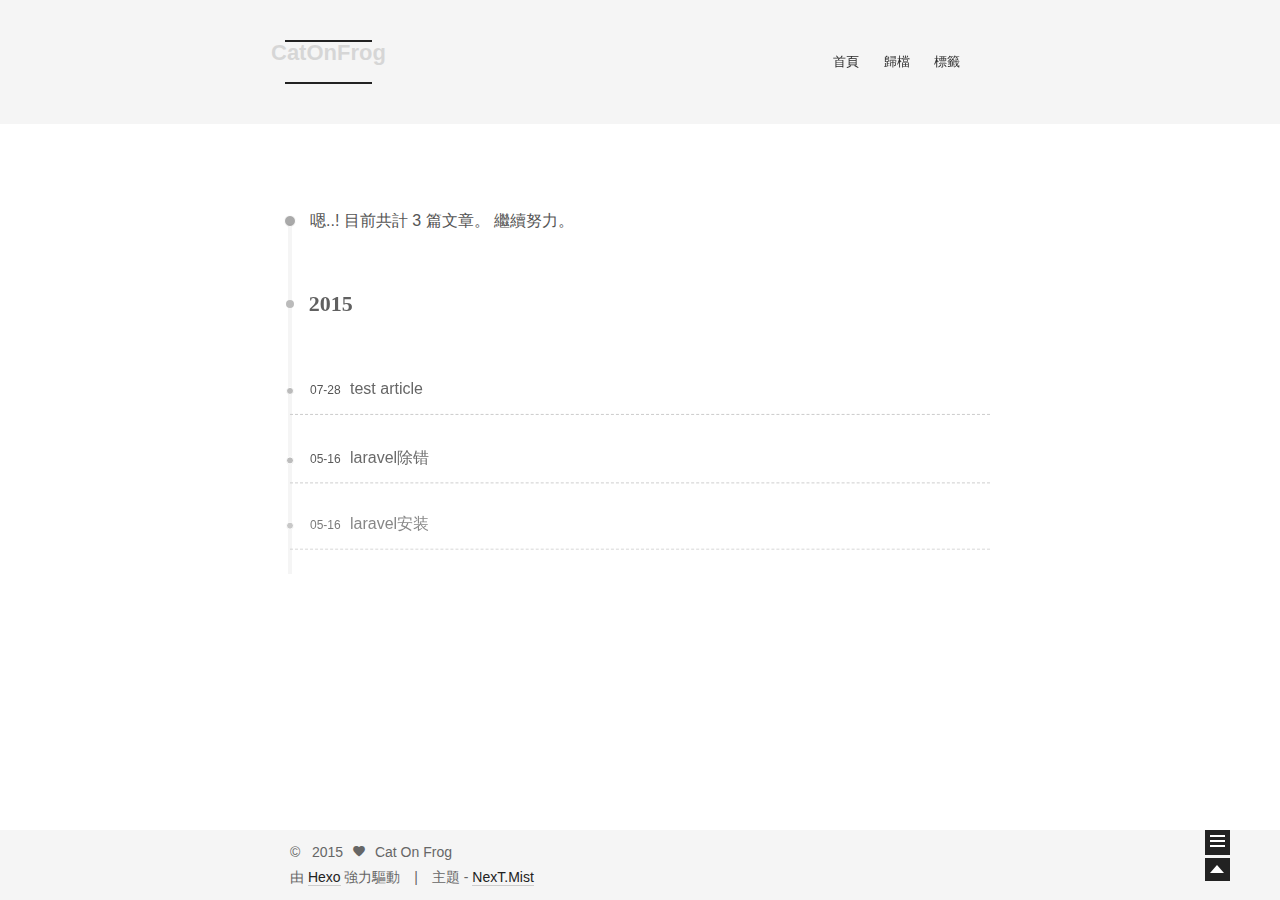
==== archives/index.html @ 65cb1ef8 "Site updated: 2015-07-28 09:44:07" ====
<!doctype html>
<html class="theme-next use-motion theme-next-mist">
<head>
    

<meta charset="UTF-8"/>
<meta http-equiv="X-UA-Compatible" content="IE=edge,chrome=1" />
<meta name="viewport" content="width=device-width, initial-scale=1, maximum-scale=1"/>


<meta http-equiv="Cache-Control" content="no-transform" />
<meta http-equiv="Cache-Control" content="no-siteapp" />






  <link rel="stylesheet" type="text/css" href="/vendors/fancybox/source/jquery.fancybox.css?v=2.1.5"/>




<link rel="stylesheet" type="text/css" href="/css/main.css?v=0.4.4"/>




  <meta name="keywords" content="Hexo,next" />



  <link rel="alternate" href="/atom.xml" title="CatOnFrog" type="application/atom+xml" />



  <link rel="shorticon icon" type="image/x-icon" href="/favicon.ico?v=0.4.4" />


<meta name="description">
<meta property="og:type" content="website">
<meta property="og:title" content="CatOnFrog">
<meta property="og:url" content="http://yoursite.com/archives/index.html">
<meta property="og:site_name" content="CatOnFrog">
<meta property="og:description">
<meta name="twitter:card" content="summary">
<meta name="twitter:title" content="CatOnFrog">
<meta name="twitter:description">


<script type="text/javascript" id="hexo.configuration">
  var CONFIG = {
    scheme: 'Mist',
    sidebar: 'post'
  };
</script>

    <title> 歸檔 // CatOnFrog </title>
</head>
<body itemscope itemtype="http://schema.org/WebPage" lang="zh_hans">
<!--[if lte IE 8]>
  <div style=' clear: both; height: 59px; padding:0 0 0 15px; position: relative;margin:0 auto;'>
    <a href="http://windows.microsoft.com/en-US/internet-explorer/products/ie/home?ocid=ie6_countdown_bannercode">
      <img src="http://7u2nvr.com1.z0.glb.clouddn.com/picouterie.jpg" border="0" height="42" width="820"
           alt="You are using an outdated browser. For a faster, safer browsing experience, upgrade for free today or use other browser ,like chrome firefox safari."
           style='margin-left:auto;margin-right:auto;display: block;'/>
    </a>
  </div>
<![endif]-->




<div class="container one-column  page-archive ">
    <div class="headband"></div>
    <header id="header" class="header" itemscope itemtype="http://schema.org/WPHeader">
        <div class="header-inner"><h1 class="site-meta">
  <span class="logo-line-before"><i></i></span>
  <a href="/" class="brand" rel="start">
      <span class="logo">
        <i class="icon-logo"></i>
      </span>
      <span class="site-title">CatOnFrog</span>
  </a>
  <span class="logo-line-after"><i></i></span>
</h1>

<div class="site-nav-toggle">
  <button>
    <span class="btn-bar"></span>
    <span class="btn-bar"></span>
    <span class="btn-bar"></span>
  </button>
</div>

<nav class="site-nav">
  

  
    <ul id="menu" class="menu ">
      
        
        <li class="menu-item menu-item-home">
          <a href="/" rel="section">
            <i class="menu-item-icon icon-home"></i> <br />
            首頁
          </a>
        </li>
      
        
        <li class="menu-item menu-item-archives">
          <a href="/archives" rel="section">
            <i class="menu-item-icon icon-archives"></i> <br />
            歸檔
          </a>
        </li>
      
        
        <li class="menu-item menu-item-tags">
          <a href="/tags" rel="section">
            <i class="menu-item-icon icon-tags"></i> <br />
            標籤
          </a>
        </li>
      
    </ul>
  

  
</nav>


        </div>
    </header>

    <main id="main" class="main">
        <div class="main-inner">
            <div id="content" class="content">
                

  <section id="posts" class="posts-collapse">
    <span class="archive-move-on"></span>

    <span class="archive-page-counter">
      
      
      
        
      
      嗯..! 目前共計 3 篇文章。 繼續努力。
    </span>

    

      
      
      

      
        
        <div class="collection-title">
          <h2 class="archive-year motion-element" id="archive-year-2015">2015</h2>
        </div>
      
      

      

  <article class="post post-type-normal"itemscope itemtype="http://schema.org/Article">
    <header class="post-header">

      <h1 class="post-title">
        
            <a class="post-title-link" href="/2015/07/28/test-article/" itemprop="url">
              <span itemprop="name">test article</span>
            </a>
        
      </h1>

      <div class="post-meta">
        <time class="post-time" datetime="2015-07-28T12:54:00.000Z" itemprop="dateCreated" content="2015-07-28"> 07-28 </time>
      </div>

    </header>
  </article>



    

      
      
      

      
      

      

  <article class="post post-type-normal"itemscope itemtype="http://schema.org/Article">
    <header class="post-header">

      <h1 class="post-title">
        
            <a class="post-title-link" href="/2015/05/16/Projects/USDealLand/调试/" itemprop="url">
              <span itemprop="name">laravel除错</span>
            </a>
        
      </h1>

      <div class="post-meta">
        <time class="post-time" datetime="2015-05-16T05:26:17.000Z" itemprop="dateCreated" content="2015-05-16"> 05-16 </time>
      </div>

    </header>
  </article>



    

      
      
      

      
      

      

  <article class="post post-type-normal"itemscope itemtype="http://schema.org/Article">
    <header class="post-header">

      <h1 class="post-title">
        
            <a class="post-title-link" href="/2015/05/16/Projects/USDealLand/安装/" itemprop="url">
              <span itemprop="name">laravel安装</span>
            </a>
        
      </h1>

      <div class="post-meta">
        <time class="post-time" datetime="2015-05-16T05:19:09.000Z" itemprop="dateCreated" content="2015-05-16"> 05-16 </time>
      </div>

    </header>
  </article>



    

  </section>

  


            </div>

            

            
        </div>

        
  
  <div class="sidebar-toggle">
    <div class="sidebar-toggle-line-wrap">
      <span class="sidebar-toggle-line sidebar-toggle-line-first"></span>
      <span class="sidebar-toggle-line sidebar-toggle-line-middle"></span>
      <span class="sidebar-toggle-line sidebar-toggle-line-last"></span>
    </div>
  </div>

  <aside id="sidebar" class="sidebar">
    <div class="sidebar-inner">

      

      <section class="site-overview">
        <div class="site-author motion-element" itemprop="author" itemscope itemtype="http://schema.org/Person">
          <img class="site-author-image" src="/images/default_avatar.jpg" alt="Cat On Frog" itemprop="image"/>
          <p class="site-author-name" itemprop="name">Cat On Frog</p>
        </div>
        <p class="site-description motion-element" itemprop="description"></p>
        <nav class="site-state motion-element">
          <div class="site-state-item site-state-posts">
            <a href="/archives">
              <span class="site-state-item-count">3</span>
              <span class="site-state-item-name">文章</span>
            </a>
          </div>

          <div class="site-state-item site-state-categories">
            
              <span class="site-state-item-count">1</span>
              <span class="site-state-item-name">分類</span>
              
          </div>

          <div class="site-state-item site-state-tags">
            <a href="/tags">
              <span class="site-state-item-count">1</span>
              <span class="site-state-item-name">標籤</span>
              </a>
          </div>

        </nav>

        
          <div class="feed-link motion-element">
            <a href="/atom.xml" rel="alternate">
              <i class="menu-item-icon icon-feed"></i>
              RSS
            </a>
          </div>
        

        <div class="links-of-author motion-element">
          
        </div>

        
        

        <div class="links-of-author motion-element">
          
        </div>

      </section>

      

    </div>
  </aside>


    </main>

    <footer id="footer" class="footer">
        <div class="footer-inner">
            <div class="copyright" >
  
  &copy; &nbsp; 
  <span itemprop="copyrightYear">2015</span>
  <span class="with-love">
    <i class="icon-heart"></i>
  </span>
  <span class="author" itemprop="copyrightHolder">Cat On Frog</span>
</div>

<div class="powered-by">
  由 <a class="theme-link" href="http://hexo.io">Hexo</a> 強力驅動
</div>

<div class="theme-info">
  主題 -
  <a class="theme-link" href="https://github.com/iissnan/hexo-theme-next">
    NexT.Mist
  </a>
</div>



        </div>
    </footer>

    <div class="back-to-top"></div>
</div>

<script type="text/javascript" src="/vendors/jquery/index.js?v=2.1.3"></script>

  
  
  
    <script type="text/javascript">
      postMotionOptions = {stagger: 100, drag: true};
    </script>
  

  
    
    

  


  
  
  <script type="text/javascript" src="/vendors/fancybox/source/jquery.fancybox.pack.js"></script>
  <script type="text/javascript" src="/js/fancy-box.js?v=0.4.4"></script>


  <script type="text/javascript" src="/js/helpers.js?v=0.4.4"></script>
  

  <script type="text/javascript" src="/vendors/velocity/velocity.min.js"></script>
  <script type="text/javascript" src="/vendors/velocity/velocity.ui.min.js"></script>

  <script type="text/javascript" src="/js/motion_global.js?v=0.4.4" id="motion.global"></script>



  <script type="text/javascript" src="/js/search-toggle.js"></script>


  
    <script type="text/javascript" id="motion.page.archive">
      $('.archive-year').velocity('transition.slideLeftIn');
    </script>
  


<script type="text/javascript">
    $(document).ready(function () {
        if (CONFIG.sidebar === 'always') {
            displaySidebar();
        }
    });
</script>








<!-- lazyload -->
<script type="text/javascript" src="/js/lazyload.js"></script>
<script type="text/javascript">
    jQuery(function () {
        jQuery("#posts img").lazyload({
            placeholder: "/images/loading.gif",
            effect: "fadeIn"
        });
    });
</script>
</body>
</html>
---- css/main.css ----
/* normalize.css v3.0.2 | MIT License | git.io/normalize */
html {
  font-family: sans-serif; /* 1 */
  -ms-text-size-adjust: 100%; /* 2 */
  -webkit-text-size-adjust: 100%; /* 2 */
}
body {
  margin: 0;
}
article,
aside,
details,
figcaption,
figure,
footer,
header,
hgroup,
main,
menu,
nav,
section,
summary {
  display: block;
}
audio,
canvas,
progress,
video {
  display: inline-block; /* 1 */
  vertical-align: baseline; /* 2 */
}
audio:not([controls]) {
  display: none;
  height: 0;
}
[hidden],
template {
  display: none;
}
a {
  background-color: transparent;
}
a:active,
a:hover {
  outline: 0;
}
abbr[title] {
  border-bottom: 1px dotted;
}
b,
strong {
  font-weight: bold;
}
dfn {
  font-style: italic;
}
h1 {
  font-size: 2em;
  margin: 0.67em 0;
}
mark {
  background: #ff0;
  color: #000;
}
small {
  font-size: 80%;
}
sub,
sup {
  font-size: 75%;
  line-height: 0;
  position: relative;
  vertical-align: baseline;
}
sup {
  top: -0.5em;
}
sub {
  bottom: -0.25em;
}
img {
  border: 0;
}
svg:not(:root) {
  overflow: hidden;
}
figure {
  margin: 1em 40px;
}
hr {
  -moz-box-sizing: content-box;
  box-sizing: content-box;
  height: 0;
}
pre {
  overflow: auto;
}
code,
kbd,
pre,
samp {
  font-family: monospace, monospace;
  font-size: 1em;
}
button,
input,
optgroup,
select,
textarea {
  color: inherit; /* 1 */
  font: inherit; /* 2 */
  margin: 0; /* 3 */
}
button {
  overflow: visible;
}
button,
select {
  text-transform: none;
}
button,
html input[type="button"],
input[type="reset"],
input[type="submit"] {
  -webkit-appearance: button; /* 2 */
  cursor: pointer; /* 3 */
}
button[disabled],
html input[disabled] {
  cursor: default;
}
button::-moz-focus-inner,
input::-moz-focus-inner {
  border: 0;
  padding: 0;
}
input {
  line-height: normal;
}
input[type="checkbox"],
input[type="radio"] {
  box-sizing: border-box; /* 1 */
  padding: 0; /* 2 */
}
input[type="number"]::-webkit-inner-spin-button,
input[type="number"]::-webkit-outer-spin-button {
  height: auto;
}
input[type="search"] {
  -webkit-appearance: textfield; /* 1 */
  -moz-box-sizing: content-box;
  -webkit-box-sizing: content-box; /* 2 */
  box-sizing: content-box;
}
input[type="search"]::-webkit-search-cancel-button,
input[type="search"]::-webkit-search-decoration {
  -webkit-appearance: none;
}
fieldset {
  border: 1px solid #c0c0c0;
  margin: 0 2px;
  padding: 0.35em 0.625em 0.75em;
}
legend {
  border: 0; /* 1 */
  padding: 0; /* 2 */
}
textarea {
  overflow: auto;
}
optgroup {
  font-weight: bold;
}
table {
  border-collapse: collapse;
  border-spacing: 0;
}
td,
th {
  padding: 0;
}
::selection {
  background: #262a30;
  color: #fff;
}
body {
  position: relative;
  font-family: Lato, "Microsoft Jhenghei", "Hiragino Sans GB", "Microsoft YaHei", sans-serif;
  font-size: 16px;
  line-height: 1.8;
  color: #555;
  background: #fff;
}
@media (min-width: 768px) and (max-width: 991px) {
  body {
    padding-right: 0 !important;
  }
}
@media (max-width: 767px) {
  body {
    padding-right: 0 !important;
  }
}
h1,
h2,
h3,
h4,
h5,
h6 {
  margin: 0;
  padding: 0;
  font-weight: bold;
  line-height: 1;
  font-family: Cambria, Georgia, "Microsoft Jhenghei", "Hiragino Sans GB", "Microsoft YaHei", "Times New Roman", serif;
}
h1 {
  font-size: 24px;
}
@media (max-width: 767px) {
  h1 {
    font-size: 20px;
  }
}
h2 {
  font-size: 22px;
}
@media (max-width: 767px) {
  h2 {
    font-size: 18px;
  }
}
h3 {
  font-size: 20px;
}
@media (max-width: 767px) {
  h3 {
    font-size: 16px;
  }
}
h4 {
  font-size: 18px;
}
@media (max-width: 767px) {
  h4 {
    font-size: 14px;
  }
}
h5 {
  font-size: 16px;
}
@media (max-width: 767px) {
  h5 {
    font-size: 12px;
  }
}
h6 {
  font-size: 14px;
}
@media (max-width: 767px) {
  h6 {
    font-size: 10px;
  }
}
p {
  margin: 20px 0;
}
a {
  color: #222;
  text-decoration: none;
  border-bottom: 1px solid #999;
}
a:hover {
  border-bottom-color: #222;
}
ul {
  list-style: none;
}
blockquote {
  margin: 0;
  padding: 0;
}
img {
  display: block;
  margin: auto 0;
  max-width: 100%;
  height: auto;
}
h2,
h3,
h4,
h5,
h6 {
  margin: 60px 0 15px;
}
ul {
  list-style: square;
}
a {
  word-wrap: break-word;
}
hr {
  margin: 40px 0;
  height: 3px;
  border: none;
  background-color: #ddd;
  background-image: repeating-linear-gradient(-45deg, #fff, #fff 4px, transparent 4px, transparent 8px);
}
blockquote {
  padding: 0 15px;
  color: #666;
  border-left: 4px solid #ddd;
}
blockquote cite::before {
  content: "-";
  padding: 0 5px;
}
dt {
  font-weight: 700;
}
dd {
  margin: 0;
  padding: 0;
}
.pullquote {
  width: 45%;
}
.pullquote.left {
  float: left;
  margin-left: 5px;
  margin-right: 10px;
}
.pullquote.right {
  float: right;
  margin-left: 10px;
  margin-right: 5px;
}
.highlight table,
.gist table {
  width: auto;
}
.highlight table td,
.gist table td {
  border: none;
}
.highlight a,
.gist a {
  color: #222 !important;
  text-decoration: none !important;
}
.video-container {
  position: relative;
  padding-top: 60%;
  height: 0;
  overflow: hidden;
}
.video-container iframe,
.video-container object,
.video-container embed {
  position: absolute;
  top: 0;
  left: 0;
  width: 100%;
  height: 100%;
}
table {
  width: 100%;
  border-collapse: collapse;
  border-spacing: 0;
}
caption,
th,
td {
  text-align: left;
  vertical-align: middle;
  font-weight: normal;
}
th {
  font-weight: 700;
  border-bottom: 3px solid #ddd;
  padding-bottom: 10px;
}
td {
  border-bottom: 1px solid #ddd;
  padding: 10px 0;
}
.text-left {
  text-align: left;
}
.text-center {
  text-align: center;
}
.text-right {
  text-align: right;
}
.text-justify {
  text-align: justify;
}
.text-nowrap {
  white-space: nowrap;
}
.text-lowercase {
  text-transform: lowercase;
}
.text-uppercase {
  text-transform: uppercase;
}
.text-capitalize {
  text-transform: capitalize;
}
.center-block {
  display: block;
  margin-left: auto;
  margin-right: auto;
}
.clearfix:before,
.clearfix:after {
  content: " ";
  display: table;
}
.clearfix:after {
  clear: both;
}
.full-image.full-image.full-image {
  border: none;
}
@media (min-width: 992px) {
  .full-image.full-image.full-image {
    max-width: none;
    width: 126%;
    margin: 0 -13%;
  }
}
.blockquote-center,
.page-home .post-type-quote blockquote,
.page-post-detail .post-type-quote blockquote {
  position: relative;
  margin: 40px 0;
  padding: 0;
  border-left: none;
  text-align: center;
}
.blockquote-center::before,
.page-home .post-type-quote blockquote::before,
.page-post-detail .post-type-quote blockquote::before,
.blockquote-center::after,
.page-home .post-type-quote blockquote::after,
.page-post-detail .post-type-quote blockquote::after {
  position: absolute;
  content: ' ';
  display: block;
  width: 100%;
  height: 24px;
  opacity: 0.2;
  background: url("[data-uri]") no-repeat;
  background-position: 0 -7px;
  background-size: 24px 24px;
}
.blockquote-center::before,
.page-home .post-type-quote blockquote::before,
.page-post-detail .post-type-quote blockquote::before {
  top: -20px;
  border-top: 1px solid #ccc;
}
.blockquote-center::after,
.page-home .post-type-quote blockquote::after,
.page-post-detail .post-type-quote blockquote::after {
  bottom: -20px;
  border-bottom: 1px solid #ccc;
  background-position: 100% 7px;
}
.blockquote-center p,
.page-home .post-type-quote blockquote p,
.page-post-detail .post-type-quote blockquote p,
.blockquote-center div,
.page-home .post-type-quote blockquote div,
.page-post-detail .post-type-quote blockquote div {
  text-align: center;
}
.use-motion .motion-element {
  opacity: 0;
}
@font-face {
  font-family: 'default';
  src: url("../fonts/icon-default/icomoon.eot?-9394c0");
  src: url("../fonts/icon-default/icomoon.eot?#iefix-9394c0") format('embedded-opentype'), url("../fonts/icon-default/icomoon.woff?-9394c0") format('woff'), url("../fonts/icon-default/icomoon.ttf?-9394c0") format('truetype'), url("../fonts/icon-default/icomoon.svg?-9394c0#default") format('svg');
  font-weight: normal;
  font-style: normal;
}
[class^="icon-"],
[class*=" icon-"] {
  font-family: 'default';
  speak: none;
  font-style: normal;
  font-weight: normal;
  font-variant: normal;
  text-transform: none;
  line-height: 1;
/* Better Font Rendering =========== */
  -webkit-font-smoothing: antialiased;
  -moz-osx-font-smoothing: grayscale;
}
.icon-logo {
  font-size: 24px;
  color: #fff;
}
.icon-home,
.icon-categories,
.icon-archives,
.icon-tags,
.icon-about,
.icon-feed {
  font-size: 24px;
  color: #000;
}
.icon-external-link {
  font-size: 14px;
}
.icon-heart {
  font-size: 14px;
}
.icon-logo:before {
  content: "\e61c";
}
.icon-home:before {
  content: "\e605";
}
.icon-categories:before {
  content: "\e625";
}
.icon-archives:before {
  content: "\e60b";
}
.icon-tags:before {
  content: "\e610";
}
.icon-about:before {
  content: "\e612";
}
.icon-feed:before {
  content: "\e62b";
}
.icon-external-link:before {
  content: "\e607";
}
.icon-heart:before {
  content: "\e601";
}
.icon-account-circle:before {
  content: "\e600";
}
.icon-favorite-outline:before {
  content: "\e602";
}
.icon-get-app:before {
  content: "\e603";
}
.icon-grade:before {
  content: "\e604";
}
.icon-invert-colors:before {
  content: "\e606";
}
.icon-room:before {
  content: "\e608";
}
.icon-schedule:before {
  content: "\e609";
}
.icon-search:before {
  content: "\e60a";
}
.icon-location-on:before {
  content: "\e60c";
}
.icon-brightness-high:before {
  content: "\e60d";
}
.icon-brightness-low:before {
  content: "\e60e";
}
.icon-brightness-medium:before {
  content: "\e60f";
}
.icon-format-quote:before {
  content: "\e611";
}
.icon-keyboard-arrow-down:before {
  content: "\e613";
}
.icon-keyboard-arrow-left:before {
  content: "\e614";
}
.icon-keyboard-arrow-right:before {
  content: "\e615";
}
.icon-keyboard-arrow-up:before {
  content: "\e616";
}
.icon-keyboard-capslock:before {
  content: "\e617";
}
.icon-audiotrack:before {
  content: "\e618";
}
.icon-brightness-1:before {
  content: "\e619";
}
.icon-brightness-2:before {
  content: "\e61a";
}
.icon-brightness-3:before {
  content: "\e61b";
}
.icon-brightness-4:before {
  content: "\e61c";
}
.icon-brightness-5:before {
  content: "\e61d";
}
.icon-brightness-6:before {
  content: "\e61e";
}
.icon-brightness-7:before {
  content: "\e61f";
}
.icon-filter-vintage:before {
  content: "\e620";
}
.icon-hdr-strong:before {
  content: "\e621";
}
.icon-nature-people:before {
  content: "\e622";
}
.icon-timelapse:before {
  content: "\e623";
}
.icon-timer-auto:before {
  content: "\e624";
}
.icon-layers:before {
  content: "\e625";
}
.icon-pin-drop:before {
  content: "\e626";
}
.icon-arrow-drop-down:before {
  content: "\e627";
}
.icon-arrow-drop-up:before {
  content: "\e628";
}
.icon-check:before {
  content: "\e629";
}
.icon-close:before {
  content: "\e62a";
}
.icon-whatshot:before {
  content: "\e62b";
}
.icon-radio-button-on:before {
  content: "\e62c";
}
.icon-star:before {
  content: "\e62d";
}
.post pre,
.post .highlight {
  background: #f7f7f7;
  margin: 20px 0;
  padding: 15px;
  overflow: auto;
  font-size: 13px;
  color: #4d4d4c;
  line-height: 1.2;
}
.post .highlight .gutter pre,
.post .gist .gist-file .gist-data .line-numbers {
  color: #666;
}
.post pre,
.post code {
  font-family: "PT Mono", Consolas, Monaco, Menlo, monospace;
}
.post code {
  background: #eee;
  text-shadow: 0 1px #fff;
  padding: 0 0.3em;
}
.post pre code {
  background: none;
  text-shadow: none;
  padding: 0;
}
.post .highlight pre {
  border: none;
  margin: 0;
  padding: 0;
}
.post .highlight table {
  margin: 0;
  width: auto;
}
.post .highlight td {
  border: none;
  padding: 0;
}
.post .highlight figcaption {
  font-size: 0.85em;
  color: #8e908c;
  line-height: 1em;
  margin-bottom: 1em;
}
.post .highlight figcaption:before,
.post .highlight figcaption:after {
  content: " ";
  display: table;
}
.post .highlight figcaption:after {
  clear: both;
}
.post .highlight figcaption a {
  float: right;
}
.post .highlight .gutter pre {
  text-align: right;
  padding-right: 20px;
}
.post .highlight .line {
  height: 20px;
}
.post .gist {
  margin: 20px 0;
  border-style: solid;
  border-color: #ccc;
  border-width: 1px 0;
  background: #f7f7f7;
  padding: 15px 40px 15px 15px;
}
.post .gist .gist-file {
  border: none;
  font-family: "PT Mono", Consolas, Monaco, Menlo, monospace;
  margin: 0;
}
.post .gist .gist-file .gist-data {
  background: none;
  border: none;
}
.post .gist .gist-file .gist-data .line-numbers {
  background: none;
  border: none;
  padding: 0 20px 0 0;
}
.post .gist .gist-file .gist-data .line-data {
  padding: 0 !important;
}
.post .gist .gist-file .highlight {
  margin: 0;
  padding: 0;
  border: none;
}
.post .gist .gist-file .gist-meta {
  background: #f7f7f7;
  color: #8e908c;
  font: 13px Lato, "Microsoft Jhenghei", "Hiragino Sans GB", "Microsoft YaHei", sans-serif;
  text-shadow: 0 0;
  padding: 0;
  margin-top: 1em;
  margin-left: 40px;
}
.post .gist .gist-file .gist-meta a {
  color: color-link;
  font-weight: normal;
}
.post .gist .gist-file .gist-meta a:hover {
  text-decoration: underline;
}
pre .comment {
  color: #8e908c;
}
pre .variable,
pre .attribute,
pre .tag,
pre .regexp,
pre .ruby .constant,
pre .xml .tag .title,
pre .xml .pi,
pre .xml .doctype,
pre .html .doctype,
pre .css .id,
pre .css .class,
pre .css .pseudo {
  color: #c82829;
}
pre .number,
pre .preprocessor,
pre .built_in,
pre .literal,
pre .params,
pre .constant {
  color: #f5871f;
}
pre .ruby .class .title,
pre .css .rules .attribute {
  color: #718c00;
}
pre .string,
pre .value,
pre .inheritance,
pre .header,
pre .ruby .symbol,
pre .xml .cdata {
  color: #718c00;
}
pre .title,
pre .css .hexcolor {
  color: #3e999f;
}
pre .function,
pre .python .decorator,
pre .python .title,
pre .ruby .function .title,
pre .ruby .title .keyword,
pre .perl .sub,
pre .javascript .title,
pre .coffeescript .title {
  color: #4271ae;
}
pre .keyword,
pre .javascript .function {
  color: #8959a8;
}
html,
body {
  height: 100%;
}
.container {
  position: relative;
  min-height: 100%;
}
.header-inner {
  margin: 0 auto;
  padding: 100px 0 70px;
  width: 960px;
}
.one-column .header-inner {
  width: 700px;
}
.main {
  padding-bottom: 150px;
}
.main-inner {
  margin: 0 auto;
  width: 960px;
}
.one-column .main-inner {
  width: 700px;
}
.main-inner .content {
  width: 700px;
}
.footer {
  position: absolute;
  left: 0;
  bottom: 0;
  width: 100%;
  min-height: 50px;
}
.footer-inner {
  margin: 20px auto;
  width: 960px;
}
.one-column .footer-inner {
  width: 700px;
}
.headband {
  height: 3px;
  background: #222;
}
.header {
  background: #fff;
}
.header-inner {
  position: relative;
}
.site-meta {
  margin: 0;
  text-align: left;
}
@media (max-width: 767px) {
  .site-meta {
    text-align: center;
  }
}
.brand {
  position: relative;
  display: inline-block;
  padding: 0 25px;
  color: #fff;
  background: #222;
  border-bottom: none;
  font-family: Lato, "Microsoft Jhenghei", "Hiragino Sans GB", "Microsoft YaHei", sans-serif;
}
.logo {
  display: inline-block;
  margin-right: 5px;
  line-height: 36px;
  vertical-align: top;
}
.site-title {
  display: inline-block;
  vertical-align: top;
  line-height: 36px;
  font-size: 20px;
  font-weight: normal;
}
.use-motion .brand {
  opacity: 0;
}
.use-motion .logo,
.use-motion .site-title {
  opacity: 0;
  position: relative;
  top: -10px;
}
.site-nav-toggle {
  display: none;
  position: absolute;
  top: 10px;
  left: 10px;
}
@media (max-width: 767px) {
  .site-nav-toggle {
    display: block;
  }
}
.site-nav-toggle button {
  margin-top: 2px;
  padding: 9px 10px;
  background: transparent;
  border: none;
}
@media (max-width: 767px) {
  .site-nav {
    display: none;
    margin: 0 -10px;
    padding: 0 10px;
    clear: both;
    border-top: 1px solid #ddd;
  }
}
@media (min-width: 768px) and (max-width: 991px) {
  .site-nav {
    display: block !important;
  }
}
@media (min-width: 992px) {
  .site-nav {
    display: block !important;
  }
}
.menu {
  margin-top: 20px;
  padding-left: 0;
  text-align: center;
}
.menu .menu-item {
  display: inline-block;
  margin-left: 20px;
}
@media screen and (max-width: 767px) {
  .menu .menu-item {
    margin-top: 10px;
  }
}
.menu .menu-item:first-child {
  margin-left: 0;
}
.menu .menu-item a {
  display: block;
  font-size: 13px;
  text-transform: capitalize;
  line-height: 1.5;
  border-bottom: 1px solid transparent;
  transition-property: border-color;
  transition-duration: 0.2s;
  transition-timing-function: ease-in-out;
  transition-delay: 0s;
}
.menu .menu-item a:hover {
  border-bottom-color: #222;
}
.translation {
  margin-top: -20px;
  font-size: 14px;
  color: #999;
}
.post:last-child .post-eof.post-eof.post-eof {
  display: none;
}
.sidebar-toggle {
  position: fixed;
  right: 50px;
  bottom: 45px;
  width: 15px;
  height: 15px;
  padding: 5px;
  background: #222;
  line-height: 0;
  z-index: 1050;
  cursor: pointer;
  -webkit-transform: translateZ(0);
}
@media (min-width: 768px) and (max-width: 991px) {
  .sidebar-toggle {
    display: none;
  }
}
@media (max-width: 767px) {
  .sidebar-toggle {
    display: none;
  }
}
.sidebar-toggle-line {
  position: relative;
  display: inline-block;
  vertical-align: top;
  height: 2px;
  width: 100%;
  background: #fff;
  margin-top: 3px;
}
.sidebar-toggle-line:first-child {
  margin-top: 0;
}
.sidebar {
  width: 0;
  position: fixed;
  right: 0;
  top: 0;
  bottom: 0;
  z-index: 1040;
  box-shadow: inset 0 2px 6px #000;
  background: #222;
  -webkit-transform: translateZ(0);
}
.sidebar a {
  color: #999;
  border-bottom-color: #555;
}
.sidebar a:hover {
  color: #eee;
}
@media (min-width: 768px) and (max-width: 991px) {
  .sidebar {
    display: none !important;
  }
}
@media (max-width: 767px) {
  .sidebar {
    display: none !important;
  }
}
.sidebar-inner {
  position: relative;
  padding: 20px 10px;
  color: #999;
  text-align: center;
}
.site-author-image {
  display: block;
  margin: 0 auto;
  max-width: 96px;
  height: auto;
  border: 2px solid #333;
  padding: 2px;
}
.site-author-name {
  margin: 5px 0 0;
  color: #f5f5f5;
}
.site-description {
  margin-top: 5px;
  font-size: 14px;
  color: #555;
}
.site-state {
  overflow: hidden;
  line-height: 1.4;
}
.site-state-item {
  display: inline-block;
  padding: 0 15px;
  border-left: 1px solid #333;
}
.site-state-item:first-child {
  border-left: none;
}
.site-state-item a {
  border-bottom: none;
}
.site-state-item-count {
  display: block;
  text-align: center;
  font-size: 18px;
}
.site-state-item-name {
  font-size: 13px;
}
.feed-link {
  margin-top: 20px;
}
.feed-link a {
  display: inline-block;
  padding: 0 15px;
  color: #fc6423;
  border: 1px solid #fc6423;
  border-radius: 4px;
}
.feed-link a i {
  color: #fc6423;
  font-size: 14px;
}
.feed-link a:hover {
  color: #fff;
  background: #fc6423;
}
.feed-link a:hover i {
  color: #fff;
}
.links-of-author {
  margin-top: 20px;
}
.links-of-author a {
  display: inline-block;
  vertical-align: middle;
  margin-right: 10px;
  margin-bottom: 10px;
  border-bottom-color: #555;
  font-size: 13px;
}
.links-of-author a:before {
  display: inline-block;
  vertical-align: middle;
  margin-right: 3px;
  content: " ";
  width: 4px;
  height: 4px;
  border-radius: 50%;
  background: #fb49a8;
}
.sidebar-nav {
  margin: 0;
  padding-left: 0;
}
.sidebar-nav li {
  display: inline-block;
  cursor: pointer;
  border-bottom: 1px solid transparent;
  font-size: 15px;
}
.sidebar-nav li:hover {
  color: #f5f5f5;
}
.page-post-detail .sidebar-nav-toc {
  padding: 0 5px;
}
.page-post-detail .sidebar-nav-overview {
  margin-left: 10px;
}
.sidebar-nav .sidebar-nav-active {
  color: #87daff;
  border-bottom-color: #87daff;
}
.sidebar-nav .sidebar-nav-active:hover {
  color: #87daff;
}
.post-toc {
  overflow: hidden;
  position: relative;
}
.post-toc-empty {
  font-size: 14px;
  color: #666;
}
.post-toc ol {
  overflow: auto;
  margin: 0;
  padding: 0 10px 10px;
  text-align: left;
  list-style: none;
  font-size: 14px;
}
.post-toc ol a {
  color: #999;
}
.post-toc ol a:hover {
  color: #ccc;
}
.post-toc .nav .nav-child {
  display: none;
}
.post-toc .nav .active .nav-child {
  display: block;
}
.post-toc .nav .active > a {
  color: #ccc;
}
.post-toc .nav .active-current > a {
  color: #87daff;
}
.post-toc .nav .active-current > a:hover {
  color: #87daff;
}
.post-toc-indicator {
  height: 20px;
  opacity: 0.4;
  background: no-repeat 10px 50%;
  background-size: 10px 12px;
}
.post-toc-indicator-top {
  opacity: 0;
  margin-top: 10px;
  background-image: url("[data-uri]");
}
.post-toc-indicator-bottom {
  position: absolute;
  width: 100%;
  background-image: url("[data-uri]");
}
.footer {
  font-size: 14px;
  color: #999;
}
.footer img {
  border: none;
}
.footer-inner {
  text-align: center;
}
.with-love {
  display: inline-block;
  margin: 0 5px;
}
.powered-by,
.theme-info {
  display: inline-block;
}
.powered-by {
  margin-right: 10px;
}
.powered-by::after {
  content: "|";
  padding-left: 10px;
}
.cc-license {
  margin-top: 10px;
  text-align: center;
}
.cc-license .cc-opacity {
  opacity: 0.7;
  border-bottom: none;
}
.cc-license .cc-opacity:hover {
  opacity: 0.9;
}
.cc-license img {
  display: inline-block;
}
@media (max-width: 767px) {
  body {
    font-size: 14px;
  }
  .header-inner,
  .one-column .header-inner,
  .main-inner,
  .one-column .main-inner,
  .main-inner .content,
  .footer-inner,
  .one-column .footer-inner {
    width: auto;
  }
  .main-inner {
    margin: 20px auto 0;
  }
  .footer-inner {
    padding: 0 10px;
  }
}
.btn {
  display: inline-block;
  padding: 0 20px;
  font-size: 15px;
  color: #fff;
  background: #222;
  border: 2px solid #222;
  text-decoration: none;
  transition-property: background-color;
  transition-duration: 0.2s;
  transition-timing-function: ease-in-out;
  transition-delay: 0s;
}
.btn:hover {
  border-color: #222;
  color: #222;
  background: #fff;
}
.btn-bar {
  display: block;
  width: 22px;
  height: 2px;
  background: #555;
  border-radius: 1px;
}
.btn-bar+.btn-bar {
  margin-top: 4px;
}
.posts-expand {
  padding-top: 40px;
}
@media (max-width: 767px) {
  .posts-expand {
    margin: 0 20px;
  }
  .post-body pre,
  .post-body .highlight {
    margin: 0 -20px;
    padding: 10px 20px;
  }
  .post-body pre .gutter pre,
  .post-body .highlight .gutter pre {
    padding-right: 10px;
  }
}
.posts-expand .post-title {
  font-size: 26px;
  text-align: center;
}
@media (max-width: 767px) {
  .posts-expand .post-title {
    font-size: 22px;
  }
}
.posts-expand .post-title-link {
  display: inline-block;
  position: relative;
  color: #555;
  border-bottom: none;
  line-height: 1.2;
  vertical-align: top;
}
.posts-expand .post-title-link::before {
  content: "";
  position: absolute;
  width: 100%;
  height: 2px;
  bottom: 0;
  left: 0;
  background-color: #000;
  visibility: hidden;
  transform: scaleX(0);
  transition-duration: 0.2s;
  transition-timing-function: ease-in-out;
  transition-delay: 0s;
}
.posts-expand .post-title-link:hover::before {
  visibility: visible;
  transform: scaleX(1);
}
.posts-expand .post-meta {
  margin: 3px 0 60px 0;
  color: #999;
  font-size: 12px;
  text-align: center;
}
.posts-expand .post-meta .post-category-list {
  display: inline-block;
  margin: 0;
  padding: 3px;
}
.posts-expand .post-meta .post-category-list-link {
  color: #999;
}
.posts-expand .post-body {
  text-align: justify;
}
.posts-expand .post-body h2,
.posts-expand .post-body h3,
.posts-expand .post-body h4,
.posts-expand .post-body h5,
.posts-expand .post-body h6 {
  padding-top: 10px;
}
.posts-expand .post-body img {
  box-sizing: border-box;
  margin: auto;
  padding: 3px;
  border: 1px solid #ddd;
}
.posts-expand .post-tags {
  margin-top: 40px;
  text-align: center;
}
.posts-expand .post-tags a {
  display: inline-block;
  margin-right: 10px;
  font-size: 13px;
}
.post-nav {
  overflow: hidden;
  margin-top: 60px;
  padding: 10px;
  white-space: nowrap;
  border-top: 1px solid #eee;
}
.post-nav-item {
  display: inline-block;
  width: 50%;
  white-space: normal;
}
.post-nav-item a {
  position: relative;
  display: inline-block;
  line-height: 25px;
  font-size: 14px;
  color: #555;
  border-bottom: none;
}
.post-nav-item a:hover {
  color: #222;
  font-weight: bold;
  border-bottom: none;
}
.post-nav-item a:active {
  top: 2px;
}
.post-nav-item a:before,
.post-nav-item a:after {
  display: inline-block;
  width: 16px;
  height: 25px;
  vertical-align: top;
  opacity: 0.4;
  background-size: 16px;
}
.post-nav-prev a:before {
  content: ' ';
  background: url("[data-uri]") no-repeat 0 50%;
  background-size: 8px;
}
.post-nav-prev a:hover:before {
  opacity: 1;
}
.post-nav-next {
  text-align: right;
}
.post-nav-next a:after {
  content: ' ';
  background: url("[data-uri]") no-repeat 100% 50%;
  background-size: 8px;
}
.post-nav-next a:hover:after {
  opacity: 1;
}
.posts-expand .post-eof {
  display: block;
  margin: 160px auto 120px;
  width: 8%;
  height: 1px;
  background: #ccc;
  text-align: center;
}
.post-more-link {
  margin-top: 50px;
}
@media (max-width: 767px) {
  .posts-collapse {
    margin: 0 20px;
  }
  .posts-collapse .post-title,
  .posts-collapse .post-meta {
    display: block;
    width: auto;
    text-align: left;
  }
}
.posts-collapse {
  margin-left: 0;
}
@media (max-width: 767px) {
  .posts-collapse {
    margin: 0 20px;
  }
}
.posts-collapse .collection-title {
  position: relative;
  margin: 60px 0;
}
.posts-collapse .collection-title h2 {
  margin-left: 20px;
}
.posts-collapse .collection-title small {
  color: #bbb;
}
.posts-collapse .collection-title::before {
  content: " ";
  position: absolute;
  left: 0;
  top: 50%;
  margin-left: -4px;
  margin-top: -4px;
  width: 8px;
  height: 8px;
  background: #bbb;
  border-radius: 50%;
}
.posts-collapse .post {
  margin: 30px 0;
}
.posts-collapse .post-header {
  position: relative;
  transition-duration: 0.2s;
  transition-timing-function: ease-in-out;
  transition-delay: 0s;
  transition-property: border;
  border-bottom: 1px dashed #ccc;
}
.posts-collapse .post-header::before {
  content: " ";
  position: absolute;
  left: 0;
  top: 12px;
  width: 6px;
  height: 6px;
  margin-left: -4px;
  background: #bbb;
  border-radius: 50%;
  border: 1px solid #fff;
  transition-duration: 0.2s;
  transition-timing-function: ease-in-out;
  transition-delay: 0s;
  transition-property: background;
}
.posts-collapse .post-header:hover {
  border-bottom-color: #666;
}
.posts-collapse .post-header:hover::before {
  background: #222;
}
.posts-collapse .post-meta {
  position: absolute;
  font-size: 12px;
  left: 20px;
  top: 5px;
}
.posts-collapse .post-comments-count {
  display: none;
}
.posts-collapse .post-title {
  margin-left: 60px;
  font-size: 16px;
  font-weight: normal;
  font-family: Lato, "Microsoft Jhenghei", "Hiragino Sans GB", "Microsoft YaHei", sans-serif;
  line-height: inherit;
}
.posts-collapse .post-title::after {
  margin-left: 3px;
  opacity: 0.6;
}
.posts-collapse .post-title a {
  color: #666;
  border-bottom: none;
}
.page-home .post-type-quote .post-header,
.page-post-detail .post-type-quote .post-header,
.page-home .post-type-quote .post-tags,
.page-post-detail .post-type-quote .post-tags {
  display: none;
}
.pagination {
  margin: 120px 0 40px;
  text-align: center;
  border-top: 1px solid #eee;
}
.page-number-basic,
.pagination .prev,
.pagination .next,
.pagination .page-number,
.pagination .space {
  display: inline-block;
  position: relative;
  top: -1px;
  margin: 0 10px;
  padding: 0 10px;
  line-height: 30px;
}
@media (max-width: 767px) {
  .page-number-basic,
  .pagination .prev,
  .pagination .next,
  .pagination .page-number,
  .pagination .space {
    margin: 0 5px;
  }
}
.pagination .prev,
.pagination .next,
.pagination .page-number {
  border-bottom: 0;
  border-top: 1px solid #eee;
  transition-property: border-color;
  transition-duration: 0.2s;
  transition-timing-function: ease-in-out;
  transition-delay: 0s;
}
.pagination .prev:hover,
.pagination .next:hover,
.pagination .page-number:hover {
  border-top-color: #222;
}
.pagination .space {
  padding: 0;
  margin: 0;
}
.pagination .prev {
  margin-left: 0;
}
.pagination .next {
  margin-right: 0;
}
.pagination .page-number.current {
  color: #fff;
  background: #ccc;
  border-top-color: #ccc;
}
@media (max-width: 767px) {
  .pagination {
    border-top: none;
  }
  .pagination .prev,
  .pagination .next,
  .pagination .page-number {
    margin-bottom: 10px;
    border-top: 0;
    border-bottom: 1px solid #eee;
  }
  .pagination .prev:hover,
  .pagination .next:hover,
  .pagination .page-number:hover {
    border-bottom-color: #222;
  }
}
.comments {
  margin-top: 60px;
}
.tag-cloud {
  text-align: center;
}
.tag-cloud a {
  display: inline-block;
  margin: 10px;
}
.post-gallery {
  display: table;
  border-spacing: 10px;
  border-collapse: separate;
}
.post-gallery a {
  display: table-cell;
  float: left;
  width: 33%;
  height: 130px;
  text-align: center;
  vertical-align: middle;
  border: none;
}
.post-gallery .post-gallery-img img {
  max-width: 100%;
  max-height: 100%;
  border: none;
}
.fancybox-close,
.fancybox-close:hover {
  border: none;
}
.back-to-top {
  position: fixed;
  bottom: 19px;
  right: 50px;
  z-index: 1050;
  width: 15px;
  height: 13px;
  padding: 5px;
  background: #222;
  color: #fff;
  cursor: pointer;
  -webkit-transform: translateZ(0);
}
@media (max-width: 767px) {
  .back-to-top {
    display: none;
  }
}
@media (min-width: 768px) and (max-width: 991px) {
  .back-to-top {
    display: none;
  }
}
.back-to-top:before {
  display: block;
  content: " ";
  margin-top: 2px;
  width: 0;
  height: 0;
  border-width: 0 7px 8px 7px;
  border-color: transparent transparent #fff transparent;
  border-style: solid;
}
.theme-next #ds-thread #ds-reset {
  color: #555;
}
.theme-next #ds-thread #ds-reset .ds-replybox {
  margin-bottom: 30px;
}
.theme-next #ds-thread #ds-reset .ds-replybox .ds-avatar,
.theme-next #ds-reset .ds-avatar img {
  box-shadow: none;
}
.theme-next #ds-thread #ds-reset .ds-textarea-wrapper {
  border-color: #c7d4e1;
  background: none;
  border-top-right-radius: 3px;
  border-top-left-radius: 3px;
}
.theme-next #ds-thread #ds-reset .ds-textarea-wrapper textarea {
  height: 60px;
}
.theme-next #ds-reset .ds-rounded-top {
  border-radius: 0;
}
.theme-next #ds-thread #ds-reset .ds-post-toolbar {
  box-sizing: border-box;
  border: 1px solid #c7d4e1;
  background: #f6f8fa;
}
.theme-next #ds-thread #ds-reset .ds-post-options {
  height: 40px;
  border: none;
  background: none;
}
.theme-next #ds-thread #ds-reset .ds-toolbar-buttons {
  top: 11px;
}
.theme-next #ds-thread #ds-reset .ds-sync {
  top: 5px;
}
.theme-next #ds-thread #ds-reset .ds-post-button {
  top: 4px;
  right: 5px;
  width: 90px;
  height: 30px;
  border: 1px solid #c5ced7;
  border-radius: 3px;
  background-image: linear-gradient(#fbfbfc, #f5f7f9);
  color: #60676d;
}
.theme-next #ds-thread #ds-reset .ds-post-button:hover {
  background-position: 0 -30px;
  color: #60676d;
}
.theme-next #ds-thread #ds-reset .ds-comments-info {
  padding: 10px 0;
}
.theme-next #ds-thread #ds-reset .ds-sort {
  display: none;
}
.theme-next #ds-thread #ds-reset li.ds-tab a.ds-current {
  border: none;
  background: #f6f8fa;
  color: #60676d;
}
.theme-next #ds-thread #ds-reset li.ds-tab a.ds-current:hover {
  background-color: #e9f0f7;
  color: #60676d;
}
.theme-next #ds-thread #ds-reset li.ds-tab a {
  border-radius: 2px;
  padding: 5px;
}
.theme-next #ds-thread #ds-reset .ds-login-buttons p {
  color: #999;
  line-height: 36px;
}
.theme-next #ds-thread #ds-reset .ds-login-buttons .ds-service-list li {
  height: 28px;
}
.theme-next #ds-thread #ds-reset .ds-service-list a {
  background: none;
  padding: 5px;
  border: 1px solid;
  border-radius: 3px;
  text-align: center;
}
.theme-next #ds-thread #ds-reset .ds-service-list a:hover {
  color: #fff;
  background: #666;
}
.theme-next #ds-thread #ds-reset .ds-service-list .ds-weibo {
  color: #fc9b00;
  border-color: #fc9b00;
}
.theme-next #ds-thread #ds-reset .ds-service-list .ds-weibo:hover {
  background: #fc9b00;
}
.theme-next #ds-thread #ds-reset .ds-service-list .ds-qq {
  color: #60a3ec;
  border-color: #60a3ec;
}
.theme-next #ds-thread #ds-reset .ds-service-list .ds-qq:hover {
  background: #60a3ec;
}
.theme-next #ds-thread #ds-reset .ds-service-list .ds-renren {
  color: #2e7ac4;
  border-color: #2e7ac4;
}
.theme-next #ds-thread #ds-reset .ds-service-list .ds-renren:hover {
  background: #2e7ac4;
}
.theme-next #ds-thread #ds-reset .ds-service-list .ds-douban {
  color: #37994c;
  border-color: #37994c;
}
.theme-next #ds-thread #ds-reset .ds-service-list .ds-douban:hover {
  background: #37994c;
}
.theme-next #ds-thread #ds-reset .ds-service-list .ds-more-services {
  border: none;
}
.theme-next #ds-thread #ds-reset .ds-service-list .ds-more-services:hover {
  background: none;
}
.theme-next .this_ua {
  background-color: #ccc !important;
  border-radius: 4px;
  padding: 0 5px !important;
  margin: 0 1px !important;
  border: 1px solid #bbb !important;
  color: #fff;
}
.theme-next .this_ua.admin {
  background-color: #d9534f !important;
  border-color: #d9534f !important;
}
.theme-next .this_ua.platform.iOS,
.theme-next .this_ua.platform.Mac,
.theme-next .this_ua.platform.Windows {
  background-color: #39b3d7 !important;
  border-color: #46b8da !important;
}
.theme-next .this_ua.platform.Linux {
  background-color: #3a3a3a !important;
  border-color: #1f1f1f !important;
}
.theme-next .this_ua.platform.Android {
  background-color: #00c47d !important;
  border-color: #01b171 !important;
}
.theme-next .this_ua.browser.Mobile,
.theme-next .this_ua.browser.Chrome {
  background-color: #5cb85c !important;
  border-color: #4cae4c !important;
}
.theme-next .this_ua.browser.Firefox {
  background-color: #f0ad4e !important;
  border-color: #eea236 !important;
}
.theme-next .this_ua.browser.Maxthon,
.theme-next .this_ua.browser.IE {
  background-color: #428bca !important;
  border-color: #357ebd !important;
}
.theme-next .this_ua.browser.baidu,
.theme-next .this_ua.browser.UCBrowser,
.theme-next .this_ua.browser.Opera {
  background-color: #d9534f !important;
  border-color: #d43f3a !important;
}
.theme-next .this_ua.browser.Android,
.theme-next .this_ua.browser.QQBrowser {
  background-color: #78ace9 !important;
  border-color: #4cae4c !important;
}
.post-spread {
  margin-top: 20px;
  text-align: center;
}
.jiathis_style {
  display: inline-block;
}
.jiathis_style a {
  border: none;
}
.use-motion .post {
  opacity: 0;
}
.page-archive .archive-page-counter {
  position: relative;
  top: 3px;
  left: 20px;
}
@media (max-width: 767px) {
  .page-archive .archive-page-counter {
    top: 5px;
  }
}
.page-archive .posts-collapse {
  position: relative;
}
.page-archive .posts-collapse::after {
  top: 20px;
  left: 0;
  margin-left: -2px;
  width: 4px;
  height: 100%;
  background: #f5f5f5;
  z-index: -1;
}
.page-archive .posts-collapse .archive-move-on {
  position: absolute;
  top: 11px;
  left: 0;
  margin-left: -6px;
  width: 10px;
  height: 10px;
  opacity: 0.5;
  background: #555;
  border: 1px solid #fff;
  border-radius: 50%;
}
.page-archive .posts-collapse::before,
.page-archive .posts-collapse::after {
  content: " ";
  position: absolute;
}
.page-post-detail .site-overview {
  display: none;
  margin-top: 20px;
}
.page-post-detail .sidebar-toggle-line {
  background: #87daff;
}
.page-post-detail .comments {
  overflow: hidden;
}
.category-all-page .category-all-title {
  text-align: center;
}
.category-all-page .category-all {
  margin-top: 20px;
}
.category-all-page .category-list {
  margin: 0;
  padding: 0;
  list-style: none;
}
.category-all-page .category-list-item {
  display: inline-block;
  margin: 10px;
}
.category-all-page .category-list-count {
  color: #bbb;
}
.category-all-page .category-list-count:before {
  display: inline;
  content: " (";
}
.category-all-page .category-list-count:after {
  display: inline;
  content: ") ";
}
.test {
  border: 10px;
}
h1,
h2,
h3,
h4,
h5,
h6 {
  margin: 20px 0 10px;
}
p {
  margin: 10px 0;
}
a {
  border-bottom-color: #ccc;
}
hr {
  margin: 20px 0;
  height: 2px;
}
ul li {
  list-style: circle;
}
.btn {
  padding: 0 10px;
  border-width: 2px;
  border-radius: 0;
}
.headband {
  display: none;
}
.header {
  background: #f5f5f5;
}
.header-inner {
  margin-bottom: 80px;
  padding: 40px 0;
}
.header-inner:before,
.header-inner:after {
  content: " ";
  display: table;
}
.header-inner:after {
  clear: both;
}
@media (max-width: 767px) {
  .header-inner {
    margin-bottom: 50px;
    padding: 10px;
  }
}
.site-meta {
  float: left;
  margin-left: -20px;
}
@media (max-width: 767px) {
  .site-meta {
    margin-left: 10px;
  }
}
.site-meta .brand {
  padding: 2px 1px;
  color: #222;
  background: none;
}
@media (max-width: 767px) {
  .site-meta .brand {
    display: block;
  }
}
.site-meta .logo {
  display: none;
}
.site-meta .site-title {
  font-size: 22px;
  font-weight: bolder;
}
@media (max-width: 767px) {
  .site-meta .site-title {
    line-height: 34px;
  }
}
.logo-line-before,
.logo-line-after {
  display: block;
  overflow: hidden;
  margin: 0 auto;
  width: 75%;
}
@media (max-width: 767px) {
  .logo-line-before,
  .logo-line-after {
    display: none;
  }
}
.logo-line-before i,
.logo-line-after i {
  position: relative;
  display: block;
  height: 2px;
  background: #222;
}
@media (max-width: 767px) {
  .logo-line-before i,
  .logo-line-after i {
    height: 3px;
  }
}
.use-motion .logo-line-before i {
  left: -100%;
}
.use-motion .logo-line-after i {
  right: -100%;
}
.site-nav-toggle {
  position: static;
  float: right;
}
.menu {
  float: right;
  margin: 8px 0 0 20px;
  padding: 0 20px;
}
@media (max-width: 767px) {
  .menu {
    margin: 0;
    padding: 0;
  }
}
.menu br {
  display: none;
}
.menu .menu-item {
  margin-left: 0;
}
@media (max-width: 767px) {
  .menu .menu-item {
    display: block;
  }
}
.menu .menu-item a {
  padding: 5px 10px;
  background: none;
  border: none;
  transition-property: background;
}
@media (max-width: 767px) {
  .menu .menu-item a {
    text-align: left;
  }
}
.menu .menu-item a:hover {
  background: #e1e1e1;
}
.menu a::before {
  display: none;
}
@media (max-width: 767px) {
  .menu a::before {
    display: block;
  }
}
@media (max-width: 767px) {
  .menu {
    float: none;
  }
}
.menu-left {
  float: left;
}
@media (max-width: 767px) {
  .menu-left {
    float: none;
  }
}
.menu-item-icon {
  display: none;
}
.site-search {
  float: right;
  margin-top: 8px;
}
@media (max-width: 767px) {
  .site-search {
    float: none;
    padding: 0 10px;
  }
}
.site-search input {
  padding: 3px;
  border: none;
  padding-left: 18px;
  border-radius: 0;
  width: 140px;
  background: url("[data-uri]") no-repeat 0 50%;
  background-size: 12px 12px;
  outline: none;
  border-bottom: 1px solid #999;
  opacity: 0.5;
}
.site-search input:focus {
  opacity: 1;
}
.posts-expand {
  padding-top: 0;
}
.posts-expand .post-title,
.posts-expand .post-meta {
  text-align: left;
}
@media (max-width: 767px) {
  .posts-expand .post-title,
  .posts-expand .post-meta {
    text-align: center;
  }
}
.posts-expand .post-eof {
  display: none;
}
.posts-expand .post {
  margin-top: 80px;
}
.posts-expand .post:first-child {
  margin-top: 0;
}
.posts-expand .post-meta {
  margin-top: 5px;
  margin-bottom: 20px;
}
.posts-expand .post-title {
  font-size: 28px;
  font-weight: 300;
}
.posts-expand .post-body img {
  margin: 0;
}
.posts-expand .post-tags {
  text-align: left;
}
.posts-expand .post-tags a {
  padding: 1px 5px;
  background: #f5f5f5;
  border-bottom: none;
}
.posts-expand .post-tags a:hover {
  background: #ccc;
}
.posts-expand .post-nav {
  margin-top: 40px;
}
.post-more-link {
  margin-top: 20px;
  text-align: left;
}
.post-more-link a {
  padding: 0;
  font-size: 16px;
  color: #666;
  background: none;
  border: none;
  border-bottom: 2px solid #666;
  transition-property: border;
}
.post-more-link a:hover {
  border-bottom-color: #222;
}
.page-post-detail .post-title,
.page-post-detail .post-meta {
  text-align: center;
}
.page-post-detail .post-meta {
  margin-bottom: 60px;
}
.pagination {
  margin: 80px 0 0;
  text-align: left;
}
@media (max-width: 767px) {
  .pagination {
    margin: 80px 10px 0;
    text-align: center;
  }
}
.footer {
  margin-top: 80px;
  padding: 10px 0;
  background: #f5f5f5;
  color: #666;
}
.footer-inner {
  margin: 0 auto;
  text-align: left;
}
@media (max-width: 767px) {
  .footer-inner {
    text-align: center;
  }
}
.full-image.full-image.full-image {
  max-width: 100%;
  width: auto;
  margin: 0;
}
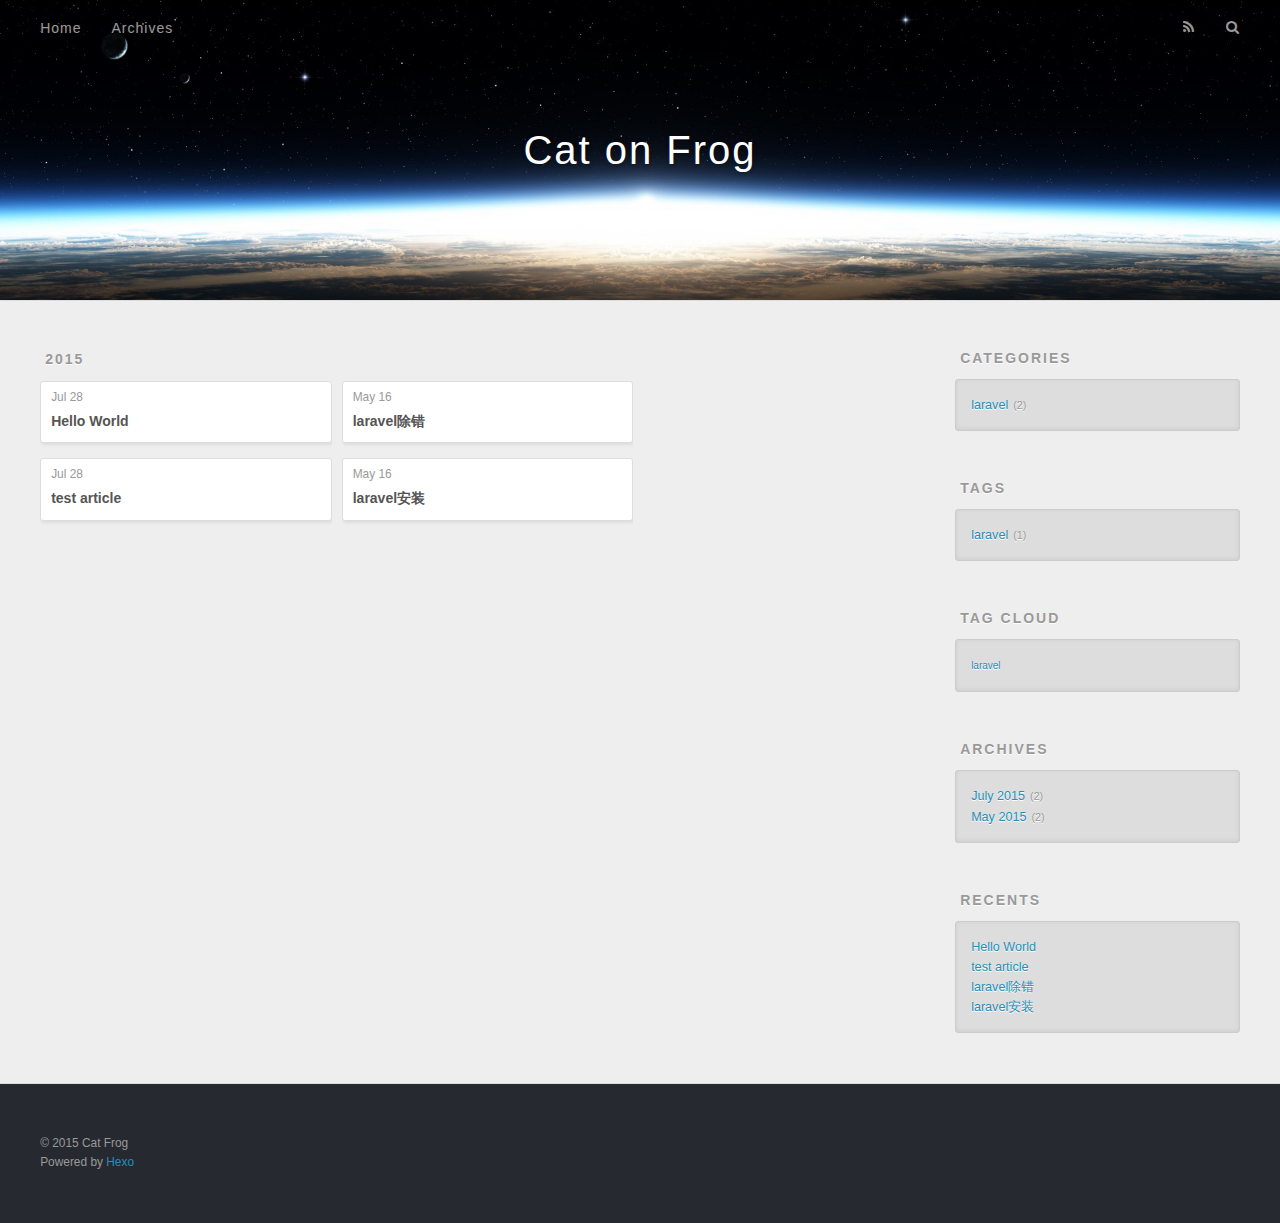
==== commit c2e87ca5: "Site updated: 2015-07-28 10:44:53" ====
--- a/archives/index.html
+++ b/archives/index.html
@@ -1,440 +1,252 @@
-<!doctype html>
-<html class="theme-next use-motion theme-next-mist">
+<!DOCTYPE html>
+<html>
 <head>
-    
-
-<meta charset="UTF-8"/>
-<meta http-equiv="X-UA-Compatible" content="IE=edge,chrome=1" />
-<meta name="viewport" content="width=device-width, initial-scale=1, maximum-scale=1"/>
-
-
-<meta http-equiv="Cache-Control" content="no-transform" />
-<meta http-equiv="Cache-Control" content="no-siteapp" />
-
-
-
-
-
-
-  <link rel="stylesheet" type="text/css" href="/vendors/fancybox/source/jquery.fancybox.css?v=2.1.5"/>
-
-
-
-
-<link rel="stylesheet" type="text/css" href="/css/main.css?v=0.4.4"/>
-
-
-
-
-  <meta name="keywords" content="Hexo,next" />
-
-
-
-  <link rel="alternate" href="/atom.xml" title="CatOnFrog" type="application/atom+xml" />
-
-
-
-  <link rel="shorticon icon" type="image/x-icon" href="/favicon.ico?v=0.4.4" />
-
-
-<meta name="description">
+  <meta charset="utf-8">
+  
+  <title>Archives | Cat on Frog</title>
+  <meta name="viewport" content="width=device-width, initial-scale=1, maximum-scale=1">
+  <meta name="description">
 <meta property="og:type" content="website">
-<meta property="og:title" content="CatOnFrog">
+<meta property="og:title" content="Cat on Frog">
 <meta property="og:url" content="http://yoursite.com/archives/index.html">
-<meta property="og:site_name" content="CatOnFrog">
+<meta property="og:site_name" content="Cat on Frog">
 <meta property="og:description">
 <meta name="twitter:card" content="summary">
-<meta name="twitter:title" content="CatOnFrog">
+<meta name="twitter:title" content="Cat on Frog">
 <meta name="twitter:description">
-
-
-<script type="text/javascript" id="hexo.configuration">
-  var CONFIG = {
-    scheme: 'Mist',
-    sidebar: 'post'
-  };
-</script>
-
-    <title> 歸檔 // CatOnFrog </title>
+  
+    <link rel="alternative" href="/atom.xml" title="Cat on Frog" type="application/atom+xml">
+  
+  
+    <link rel="icon" href="/favicon.png">
+  
+  <link href="//fonts.googleapis.com/css?family=Source+Code+Pro" rel="stylesheet" type="text/css">
+  <link rel="stylesheet" href="/css/style.css" type="text/css">
+  
+
 </head>
-<body itemscope itemtype="http://schema.org/WebPage" lang="zh_hans">
-<!--[if lte IE 8]>
-  <div style=' clear: both; height: 59px; padding:0 0 0 15px; position: relative;margin:0 auto;'>
-    <a href="http://windows.microsoft.com/en-US/internet-explorer/products/ie/home?ocid=ie6_countdown_bannercode">
-      <img src="http://7u2nvr.com1.z0.glb.clouddn.com/picouterie.jpg" border="0" height="42" width="820"
-           alt="You are using an outdated browser. For a faster, safer browsing experience, upgrade for free today or use other browser ,like chrome firefox safari."
-           style='margin-left:auto;margin-right:auto;display: block;'/>
-    </a>
-  </div>
-<![endif]-->
-
-
-
-
-<div class="container one-column  page-archive ">
-    <div class="headband"></div>
-    <header id="header" class="header" itemscope itemtype="http://schema.org/WPHeader">
-        <div class="header-inner"><h1 class="site-meta">
-  <span class="logo-line-before"><i></i></span>
-  <a href="/" class="brand" rel="start">
-      <span class="logo">
-        <i class="icon-logo"></i>
-      </span>
-      <span class="site-title">CatOnFrog</span>
-  </a>
-  <span class="logo-line-after"><i></i></span>
-</h1>
-
-<div class="site-nav-toggle">
-  <button>
-    <span class="btn-bar"></span>
-    <span class="btn-bar"></span>
-    <span class="btn-bar"></span>
-  </button>
-</div>
-
-<nav class="site-nav">
-  
-
-  
-    <ul id="menu" class="menu ">
-      
-        
-        <li class="menu-item menu-item-home">
-          <a href="/" rel="section">
-            <i class="menu-item-icon icon-home"></i> <br />
-            首頁
-          </a>
-        </li>
-      
-        
-        <li class="menu-item menu-item-archives">
-          <a href="/archives" rel="section">
-            <i class="menu-item-icon icon-archives"></i> <br />
-            歸檔
-          </a>
-        </li>
-      
-        
-        <li class="menu-item menu-item-tags">
-          <a href="/tags" rel="section">
-            <i class="menu-item-icon icon-tags"></i> <br />
-            標籤
-          </a>
-        </li>
-      
-    </ul>
-  
-
+<body>
+  <div id="container">
+    <div id="wrap">
+      <header id="header">
+  <div id="banner"></div>
+  <div id="header-outer" class="outer">
+    <div id="header-title" class="inner">
+      <h1 id="logo-wrap">
+        <a href="/" id="logo">Cat on Frog</a>
+      </h1>
+      
+    </div>
+    <div id="header-inner" class="inner">
+      <nav id="main-nav">
+        <a id="main-nav-toggle" class="nav-icon"></a>
+        
+          <a class="main-nav-link" href="/">Home</a>
+        
+          <a class="main-nav-link" href="/archives">Archives</a>
+        
+      </nav>
+      <nav id="sub-nav">
+        
+          <a id="nav-rss-link" class="nav-icon" href="/atom.xml" title="RSS Feed"></a>
+        
+        <a id="nav-search-btn" class="nav-icon" title="Search"></a>
+      </nav>
+      <div id="search-form-wrap">
+        <form action="//google.com/search" method="get" accept-charset="UTF-8" class="search-form"><input type="search" name="q" results="0" class="search-form-input" placeholder="Search"><button type="submit" class="search-form-submit">&#xF002;</button><input type="hidden" name="sitesearch" value="http://yoursite.com"></form>
+      </div>
+    </div>
+  </div>
+</header>
+      <div class="outer">
+        <section id="main">
+  
+  
+    
+    
+      
+      
+      <section class="archives-wrap">
+        <div class="archive-year-wrap">
+          <a href="/archives/2015" class="archive-year">2015</a>
+        </div>
+        <div class="archives">
+    
+    <article class="archive-article archive-type-post">
+  <div class="archive-article-inner">
+    <header class="archive-article-header">
+      <a href="/2015/07/28/hello-world/" class="archive-article-date">
+  <time datetime="2015-07-28T14:37:37.000Z" itemprop="datePublished">Jul 28</time>
+</a>
+      
+  
+    <h1 itemprop="name">
+      <a class="archive-article-title" href="/2015/07/28/hello-world/">Hello World</a>
+    </h1>
+  
+
+    </header>
+  </div>
+</article>
+  
+    
+    
+    <article class="archive-article archive-type-post">
+  <div class="archive-article-inner">
+    <header class="archive-article-header">
+      <a href="/2015/07/28/test-article/" class="archive-article-date">
+  <time datetime="2015-07-28T12:54:00.000Z" itemprop="datePublished">Jul 28</time>
+</a>
+      
+  
+    <h1 itemprop="name">
+      <a class="archive-article-title" href="/2015/07/28/test-article/">test article</a>
+    </h1>
+  
+
+    </header>
+  </div>
+</article>
+  
+    
+    
+    <article class="archive-article archive-type-post">
+  <div class="archive-article-inner">
+    <header class="archive-article-header">
+      <a href="/2015/05/16/Projects/USDealLand/调试/" class="archive-article-date">
+  <time datetime="2015-05-16T05:26:17.000Z" itemprop="datePublished">May 16</time>
+</a>
+      
+  
+    <h1 itemprop="name">
+      <a class="archive-article-title" href="/2015/05/16/Projects/USDealLand/调试/">laravel除错</a>
+    </h1>
+  
+
+    </header>
+  </div>
+</article>
+  
+    
+    
+    <article class="archive-article archive-type-post">
+  <div class="archive-article-inner">
+    <header class="archive-article-header">
+      <a href="/2015/05/16/Projects/USDealLand/安装/" class="archive-article-date">
+  <time datetime="2015-05-16T05:19:09.000Z" itemprop="datePublished">May 16</time>
+</a>
+      
+  
+    <h1 itemprop="name">
+      <a class="archive-article-title" href="/2015/05/16/Projects/USDealLand/安装/">laravel安装</a>
+    </h1>
+  
+
+    </header>
+  </div>
+</article>
+  
+  
+    </div></section>
+  
+</section>
+        
+          <aside id="sidebar">
+  
+    
+  <div class="widget-wrap">
+    <h3 class="widget-title">Categories</h3>
+    <div class="widget">
+      <ul class="category-list"><li class="category-list-item"><a class="category-list-link" href="/categories/laravel/">laravel</a><span class="category-list-count">2</span></li></ul>
+    </div>
+  </div>
+
+  
+    
+  <div class="widget-wrap">
+    <h3 class="widget-title">Tags</h3>
+    <div class="widget">
+      <ul class="tag-list"><li class="tag-list-item"><a class="tag-list-link" href="/tags/laravel/">laravel</a><span class="tag-list-count">1</span></li></ul>
+    </div>
+  </div>
+
+  
+    
+  <div class="widget-wrap">
+    <h3 class="widget-title">Tag Cloud</h3>
+    <div class="widget tagcloud">
+      <a href="/tags/laravel/" style="font-size: 10px;">laravel</a>
+    </div>
+  </div>
+
+  
+    
+  <div class="widget-wrap">
+    <h3 class="widget-title">Archives</h3>
+    <div class="widget">
+      <ul class="archive-list"><li class="archive-list-item"><a class="archive-list-link" href="/archives/2015/07/">July 2015</a><span class="archive-list-count">2</span></li><li class="archive-list-item"><a class="archive-list-link" href="/archives/2015/05/">May 2015</a><span class="archive-list-count">2</span></li></ul>
+    </div>
+  </div>
+
+  
+    
+  <div class="widget-wrap">
+    <h3 class="widget-title">Recents</h3>
+    <div class="widget">
+      <ul>
+        
+          <li>
+            <a href="/2015/07/28/hello-world/">Hello World</a>
+          </li>
+        
+          <li>
+            <a href="/2015/07/28/test-article/">test article</a>
+          </li>
+        
+          <li>
+            <a href="/2015/05/16/Projects/USDealLand/调试/">laravel除错</a>
+          </li>
+        
+          <li>
+            <a href="/2015/05/16/Projects/USDealLand/安装/">laravel安装</a>
+          </li>
+        
+      </ul>
+    </div>
+  </div>
+
+  
+</aside>
+        
+      </div>
+      <footer id="footer">
+  
+  <div class="outer">
+    <div id="footer-info" class="inner">
+      &copy; 2015 Cat Frog<br>
+      Powered by <a href="http://hexo.io/" target="_blank">Hexo</a>
+    </div>
+  </div>
+</footer>
+    </div>
+    <nav id="mobile-nav">
+  
+    <a href="/" class="mobile-nav-link">Home</a>
+  
+    <a href="/archives" class="mobile-nav-link">Archives</a>
   
 </nav>
-
-
-        </div>
-    </header>
-
-    <main id="main" class="main">
-        <div class="main-inner">
-            <div id="content" class="content">
-                
-
-  <section id="posts" class="posts-collapse">
-    <span class="archive-move-on"></span>
-
-    <span class="archive-page-counter">
-      
-      
-      
-        
-      
-      嗯..! 目前共計 3 篇文章。 繼續努力。
-    </span>
-
-    
-
-      
-      
-      
-
-      
-        
-        <div class="collection-title">
-          <h2 class="archive-year motion-element" id="archive-year-2015">2015</h2>
-        </div>
-      
-      
-
-      
-
-  <article class="post post-type-normal"itemscope itemtype="http://schema.org/Article">
-    <header class="post-header">
-
-      <h1 class="post-title">
-        
-            <a class="post-title-link" href="/2015/07/28/test-article/" itemprop="url">
-              <span itemprop="name">test article</span>
-            </a>
-        
-      </h1>
-
-      <div class="post-meta">
-        <time class="post-time" datetime="2015-07-28T12:54:00.000Z" itemprop="dateCreated" content="2015-07-28"> 07-28 </time>
-      </div>
-
-    </header>
-  </article>
-
-
-
-    
-
-      
-      
-      
-
-      
-      
-
-      
-
-  <article class="post post-type-normal"itemscope itemtype="http://schema.org/Article">
-    <header class="post-header">
-
-      <h1 class="post-title">
-        
-            <a class="post-title-link" href="/2015/05/16/Projects/USDealLand/调试/" itemprop="url">
-              <span itemprop="name">laravel除错</span>
-            </a>
-        
-      </h1>
-
-      <div class="post-meta">
-        <time class="post-time" datetime="2015-05-16T05:26:17.000Z" itemprop="dateCreated" content="2015-05-16"> 05-16 </time>
-      </div>
-
-    </header>
-  </article>
-
-
-
-    
-
-      
-      
-      
-
-      
-      
-
-      
-
-  <article class="post post-type-normal"itemscope itemtype="http://schema.org/Article">
-    <header class="post-header">
-
-      <h1 class="post-title">
-        
-            <a class="post-title-link" href="/2015/05/16/Projects/USDealLand/安装/" itemprop="url">
-              <span itemprop="name">laravel安装</span>
-            </a>
-        
-      </h1>
-
-      <div class="post-meta">
-        <time class="post-time" datetime="2015-05-16T05:19:09.000Z" itemprop="dateCreated" content="2015-05-16"> 05-16 </time>
-      </div>
-
-    </header>
-  </article>
-
-
-
-    
-
-  </section>
-
-  
-
-
-            </div>
-
-            
-
-            
-        </div>
-
-        
-  
-  <div class="sidebar-toggle">
-    <div class="sidebar-toggle-line-wrap">
-      <span class="sidebar-toggle-line sidebar-toggle-line-first"></span>
-      <span class="sidebar-toggle-line sidebar-toggle-line-middle"></span>
-      <span class="sidebar-toggle-line sidebar-toggle-line-last"></span>
-    </div>
-  </div>
-
-  <aside id="sidebar" class="sidebar">
-    <div class="sidebar-inner">
-
-      
-
-      <section class="site-overview">
-        <div class="site-author motion-element" itemprop="author" itemscope itemtype="http://schema.org/Person">
-          <img class="site-author-image" src="/images/default_avatar.jpg" alt="Cat On Frog" itemprop="image"/>
-          <p class="site-author-name" itemprop="name">Cat On Frog</p>
-        </div>
-        <p class="site-description motion-element" itemprop="description"></p>
-        <nav class="site-state motion-element">
-          <div class="site-state-item site-state-posts">
-            <a href="/archives">
-              <span class="site-state-item-count">3</span>
-              <span class="site-state-item-name">文章</span>
-            </a>
-          </div>
-
-          <div class="site-state-item site-state-categories">
-            
-              <span class="site-state-item-count">1</span>
-              <span class="site-state-item-name">分類</span>
-              
-          </div>
-
-          <div class="site-state-item site-state-tags">
-            <a href="/tags">
-              <span class="site-state-item-count">1</span>
-              <span class="site-state-item-name">標籤</span>
-              </a>
-          </div>
-
-        </nav>
-
-        
-          <div class="feed-link motion-element">
-            <a href="/atom.xml" rel="alternate">
-              <i class="menu-item-icon icon-feed"></i>
-              RSS
-            </a>
-          </div>
-        
-
-        <div class="links-of-author motion-element">
-          
-        </div>
-
-        
-        
-
-        <div class="links-of-author motion-element">
-          
-        </div>
-
-      </section>
-
-      
-
-    </div>
-  </aside>
-
-
-    </main>
-
-    <footer id="footer" class="footer">
-        <div class="footer-inner">
-            <div class="copyright" >
-  
-  &copy; &nbsp; 
-  <span itemprop="copyrightYear">2015</span>
-  <span class="with-love">
-    <i class="icon-heart"></i>
-  </span>
-  <span class="author" itemprop="copyrightHolder">Cat On Frog</span>
-</div>
-
-<div class="powered-by">
-  由 <a class="theme-link" href="http://hexo.io">Hexo</a> 強力驅動
-</div>
-
-<div class="theme-info">
-  主題 -
-  <a class="theme-link" href="https://github.com/iissnan/hexo-theme-next">
-    NexT.Mist
-  </a>
-</div>
-
-
-
-        </div>
-    </footer>
-
-    <div class="back-to-top"></div>
-</div>
-
-<script type="text/javascript" src="/vendors/jquery/index.js?v=2.1.3"></script>
-
-  
-  
-  
-    <script type="text/javascript">
-      postMotionOptions = {stagger: 100, drag: true};
-    </script>
-  
-
-  
-    
-    
-
-  
-
-
-  
-  
-  <script type="text/javascript" src="/vendors/fancybox/source/jquery.fancybox.pack.js"></script>
-  <script type="text/javascript" src="/js/fancy-box.js?v=0.4.4"></script>
-
-
-  <script type="text/javascript" src="/js/helpers.js?v=0.4.4"></script>
-  
-
-  <script type="text/javascript" src="/vendors/velocity/velocity.min.js"></script>
-  <script type="text/javascript" src="/vendors/velocity/velocity.ui.min.js"></script>
-
-  <script type="text/javascript" src="/js/motion_global.js?v=0.4.4" id="motion.global"></script>
-
-
-
-  <script type="text/javascript" src="/js/search-toggle.js"></script>
-
-
-  
-    <script type="text/javascript" id="motion.page.archive">
-      $('.archive-year').velocity('transition.slideLeftIn');
-    </script>
-  
-
-
-<script type="text/javascript">
-    $(document).ready(function () {
-        if (CONFIG.sidebar === 'always') {
-            displaySidebar();
-        }
-    });
-</script>
-
-
-
-
-
-
-
-
-<!-- lazyload -->
-<script type="text/javascript" src="/js/lazyload.js"></script>
-<script type="text/javascript">
-    jQuery(function () {
-        jQuery("#posts img").lazyload({
-            placeholder: "/images/loading.gif",
-            effect: "fadeIn"
-        });
-    });
-</script>
+    
+
+<script src="//ajax.googleapis.com/ajax/libs/jquery/2.0.3/jquery.min.js"></script>
+
+
+  <link rel="stylesheet" href="/fancybox/jquery.fancybox.css" type="text/css">
+  <script src="/fancybox/jquery.fancybox.pack.js" type="text/javascript"></script>
+
+
+<script src="/js/script.js" type="text/javascript"></script>
+
+  </div>
 </body>
-</html>
+</html>--- a/css/style.css
+++ b/css/style.css
@@ -0,0 +1,1380 @@
+body {
+  width: 100%;
+}
+body:before,
+body:after {
+  content: "";
+  display: table;
+}
+body:after {
+  clear: both;
+}
+html,
+body,
+div,
+span,
+applet,
+object,
+iframe,
+h1,
+h2,
+h3,
+h4,
+h5,
+h6,
+p,
+blockquote,
+pre,
+a,
+abbr,
+acronym,
+address,
+big,
+cite,
+code,
+del,
+dfn,
+em,
+img,
+ins,
+kbd,
+q,
+s,
+samp,
+small,
+strike,
+strong,
+sub,
+sup,
+tt,
+var,
+dl,
+dt,
+dd,
+ol,
+ul,
+li,
+fieldset,
+form,
+label,
+legend,
+table,
+caption,
+tbody,
+tfoot,
+thead,
+tr,
+th,
+td {
+  margin: 0;
+  padding: 0;
+  border: 0;
+  outline: 0;
+  font-weight: inherit;
+  font-style: inherit;
+  font-family: inherit;
+  font-size: 100%;
+  vertical-align: baseline;
+}
+body {
+  line-height: 1;
+  color: #000;
+  background: #fff;
+}
+ol,
+ul {
+  list-style: none;
+}
+table {
+  border-collapse: separate;
+  border-spacing: 0;
+  vertical-align: middle;
+}
+caption,
+th,
+td {
+  text-align: left;
+  font-weight: normal;
+  vertical-align: middle;
+}
+a img {
+  border: none;
+}
+input,
+button {
+  margin: 0;
+  padding: 0;
+}
+input::-moz-focus-inner,
+button::-moz-focus-inner {
+  border: 0;
+  padding: 0;
+}
+@font-face {
+  font-family: FontAwesome;
+  font-style: normal;
+  font-weight: normal;
+  src: url("fonts/fontawesome-webfont.eot?v=#4.0.3");
+  src: url("fonts/fontawesome-webfont.eot?#iefix&v=#4.0.3") format("embedded-opentype"), url("fonts/fontawesome-webfont.woff?v=#4.0.3") format("woff"), url("fonts/fontawesome-webfont.ttf?v=#4.0.3") format("truetype"), url("fonts/fontawesome-webfont.svg#fontawesomeregular?v=#4.0.3") format("svg");
+}
+html,
+body,
+#container {
+  height: 100%;
+}
+body {
+  background: #eee;
+  font: 14px "Helvetica Neue", Helvetica, Arial, sans-serif;
+  -webkit-text-size-adjust: 100%;
+}
+.outer {
+  max-width: 1220px;
+  margin: 0 auto;
+  padding: 0 20px;
+}
+.outer:before,
+.outer:after {
+  content: "";
+  display: table;
+}
+.outer:after {
+  clear: both;
+}
+.inner {
+  display: inline;
+  float: left;
+  width: 98.3333333333333%;
+  margin: 0 0.8333333333333%;
+}
+.left,
+.alignleft {
+  float: left;
+}
+.right,
+.alignright {
+  float: right;
+}
+.clear {
+  clear: both;
+}
+#container {
+  position: relative;
+}
+.mobile-nav-on {
+  overflow: hidden;
+}
+#wrap {
+  height: 100%;
+  width: 100%;
+  position: absolute;
+  top: 0;
+  left: 0;
+  -webkit-transition: 0.2s ease-out;
+  -moz-transition: 0.2s ease-out;
+  -ms-transition: 0.2s ease-out;
+  transition: 0.2s ease-out;
+  z-index: 1;
+  background: #eee;
+}
+.mobile-nav-on #wrap {
+  left: 280px;
+}
+@media screen and (min-width: 768px) {
+  #main {
+    display: inline;
+    float: left;
+    width: 73.3333333333333%;
+    margin: 0 0.8333333333333%;
+  }
+}
+.article-date,
+.article-category-link,
+.archive-year,
+.widget-title {
+  text-decoration: none;
+  text-transform: uppercase;
+  letter-spacing: 2px;
+  color: #999;
+  margin-bottom: 1em;
+  margin-left: 5px;
+  line-height: 1em;
+  text-shadow: 0 1px #fff;
+  font-weight: bold;
+}
+.article-inner,
+.archive-article-inner {
+  background: #fff;
+  -webkit-box-shadow: 1px 2px 3px #ddd;
+  box-shadow: 1px 2px 3px #ddd;
+  border: 1px solid #ddd;
+  -webkit-border-radius: 3px;
+  border-radius: 3px;
+}
+.article-entry h1,
+.widget h1 {
+  font-size: 2em;
+}
+.article-entry h2,
+.widget h2 {
+  font-size: 1.5em;
+}
+.article-entry h3,
+.widget h3 {
+  font-size: 1.3em;
+}
+.article-entry h4,
+.widget h4 {
+  font-size: 1.2em;
+}
+.article-entry h5,
+.widget h5 {
+  font-size: 1em;
+}
+.article-entry h6,
+.widget h6 {
+  font-size: 1em;
+  color: #999;
+}
+.article-entry hr,
+.widget hr {
+  border: 1px dashed #ddd;
+}
+.article-entry strong,
+.widget strong {
+  font-weight: bold;
+}
+.article-entry em,
+.widget em,
+.article-entry cite,
+.widget cite {
+  font-style: italic;
+}
+.article-entry sup,
+.widget sup,
+.article-entry sub,
+.widget sub {
+  font-size: 0.75em;
+  line-height: 0;
+  position: relative;
+  vertical-align: baseline;
+}
+.article-entry sup,
+.widget sup {
+  top: -0.5em;
+}
+.article-entry sub,
+.widget sub {
+  bottom: -0.2em;
+}
+.article-entry small,
+.widget small {
+  font-size: 0.85em;
+}
+.article-entry acronym,
+.widget acronym,
+.article-entry abbr,
+.widget abbr {
+  border-bottom: 1px dotted;
+}
+.article-entry ul,
+.widget ul,
+.article-entry ol,
+.widget ol,
+.article-entry dl,
+.widget dl {
+  margin: 0 20px;
+  line-height: 1.6em;
+}
+.article-entry ul ul,
+.widget ul ul,
+.article-entry ol ul,
+.widget ol ul,
+.article-entry ul ol,
+.widget ul ol,
+.article-entry ol ol,
+.widget ol ol {
+  margin-top: 0;
+  margin-bottom: 0;
+}
+.article-entry ul,
+.widget ul {
+  list-style: disc;
+}
+.article-entry ol,
+.widget ol {
+  list-style: decimal;
+}
+.article-entry dt,
+.widget dt {
+  font-weight: bold;
+}
+#header {
+  height: 300px;
+  position: relative;
+  border-bottom: 1px solid #ddd;
+}
+#header:before,
+#header:after {
+  content: "";
+  position: absolute;
+  left: 0;
+  right: 0;
+  height: 40px;
+}
+#header:before {
+  top: 0;
+  background: -webkit-linear-gradient(rgba(0,0,0,0.2), transparent);
+  background: -moz-linear-gradient(rgba(0,0,0,0.2), transparent);
+  background: -ms-linear-gradient(rgba(0,0,0,0.2), transparent);
+  background: linear-gradient(rgba(0,0,0,0.2), transparent);
+}
+#header:after {
+  bottom: 0;
+  background: -webkit-linear-gradient(transparent, rgba(0,0,0,0.2));
+  background: -moz-linear-gradient(transparent, rgba(0,0,0,0.2));
+  background: -ms-linear-gradient(transparent, rgba(0,0,0,0.2));
+  background: linear-gradient(transparent, rgba(0,0,0,0.2));
+}
+#header-outer {
+  height: 100%;
+  position: relative;
+}
+#header-inner {
+  position: relative;
+  overflow: hidden;
+}
+#banner {
+  position: absolute;
+  top: 0;
+  left: 0;
+  width: 100%;
+  height: 100%;
+  background: url("images/banner.jpg") center #000;
+  -webkit-background-size: cover;
+  -moz-background-size: cover;
+  background-size: cover;
+  z-index: -1;
+}
+#header-title {
+  text-align: center;
+  height: 40px;
+  position: absolute;
+  top: 50%;
+  left: 0;
+  margin-top: -20px;
+}
+#logo,
+#subtitle {
+  text-decoration: none;
+  color: #fff;
+  font-weight: 300;
+  text-shadow: 0 1px 4px rgba(0,0,0,0.3);
+}
+#logo {
+  font-size: 40px;
+  line-height: 40px;
+  letter-spacing: 2px;
+}
+#subtitle {
+  font-size: 16px;
+  line-height: 16px;
+  letter-spacing: 1px;
+}
+#subtitle-wrap {
+  margin-top: 16px;
+}
+#main-nav {
+  float: left;
+  margin-left: -15px;
+}
+.nav-icon,
+.main-nav-link {
+  float: left;
+  color: #fff;
+  opacity: 0.6;
+  text-decoration: none;
+  text-shadow: 0 1px rgba(0,0,0,0.2);
+  -webkit-transition: opacity 0.2s;
+  -moz-transition: opacity 0.2s;
+  -ms-transition: opacity 0.2s;
+  transition: opacity 0.2s;
+  display: block;
+  padding: 20px 15px;
+}
+.nav-icon:hover,
+.main-nav-link:hover {
+  opacity: 1;
+}
+.nav-icon {
+  font-family: FontAwesome;
+  text-align: center;
+  font-size: 14px;
+  width: 14px;
+  height: 14px;
+  padding: 20px 15px;
+  position: relative;
+  cursor: pointer;
+}
+.main-nav-link {
+  font-weight: 300;
+  letter-spacing: 1px;
+}
+@media screen and (max-width: 479px) {
+  .main-nav-link {
+    display: none;
+  }
+}
+#main-nav-toggle {
+  display: none;
+}
+#main-nav-toggle:before {
+  content: "\f0c9";
+}
+@media screen and (max-width: 479px) {
+  #main-nav-toggle {
+    display: block;
+  }
+}
+#sub-nav {
+  float: right;
+  margin-right: -15px;
+}
+#nav-rss-link:before {
+  content: "\f09e";
+}
+#nav-search-btn:before {
+  content: "\f002";
+}
+#search-form-wrap {
+  position: absolute;
+  top: 15px;
+  width: 150px;
+  height: 30px;
+  right: -150px;
+  opacity: 0;
+  -webkit-transition: 0.2s ease-out;
+  -moz-transition: 0.2s ease-out;
+  -ms-transition: 0.2s ease-out;
+  transition: 0.2s ease-out;
+}
+#search-form-wrap.on {
+  opacity: 1;
+  right: 0;
+}
+@media screen and (max-width: 479px) {
+  #search-form-wrap {
+    width: 100%;
+    right: -100%;
+  }
+}
+.search-form {
+  position: absolute;
+  top: 0;
+  left: 0;
+  right: 0;
+  background: #fff;
+  padding: 5px 15px;
+  -webkit-border-radius: 15px;
+  border-radius: 15px;
+  -webkit-box-shadow: 0 0 10px rgba(0,0,0,0.3);
+  box-shadow: 0 0 10px rgba(0,0,0,0.3);
+}
+.search-form-input {
+  border: none;
+  background: none;
+  color: #555;
+  width: 100%;
+  font: 13px "Helvetica Neue", Helvetica, Arial, sans-serif;
+  outline: none;
+}
+.search-form-input::-webkit-search-results-decoration,
+.search-form-input::-webkit-search-cancel-button {
+  -webkit-appearance: none;
+}
+.search-form-submit {
+  position: absolute;
+  top: 50%;
+  right: 10px;
+  margin-top: -7px;
+  font: 13px FontAwesome;
+  border: none;
+  background: none;
+  color: #bbb;
+  cursor: pointer;
+}
+.search-form-submit:hover,
+.search-form-submit:focus {
+  color: #777;
+}
+.article {
+  margin: 50px 0;
+}
+.article-inner {
+  overflow: hidden;
+}
+.article-meta:before,
+.article-meta:after {
+  content: "";
+  display: table;
+}
+.article-meta:after {
+  clear: both;
+}
+.article-date {
+  float: left;
+}
+.article-category {
+  float: left;
+  line-height: 1em;
+  color: #ccc;
+  text-shadow: 0 1px #fff;
+  margin-left: 8px;
+}
+.article-category:before {
+  content: "\2022";
+}
+.article-category-link {
+  margin: 0 12px 1em;
+}
+.article-header {
+  padding: 20px 20px 0;
+}
+.article-title {
+  text-decoration: none;
+  font-size: 2em;
+  font-weight: bold;
+  color: #555;
+  line-height: 1.1em;
+  -webkit-transition: color 0.2s;
+  -moz-transition: color 0.2s;
+  -ms-transition: color 0.2s;
+  transition: color 0.2s;
+}
+a.article-title:hover {
+  color: #258fb8;
+}
+.article-entry {
+  color: #555;
+  padding: 0 20px;
+}
+.article-entry:before,
+.article-entry:after {
+  content: "";
+  display: table;
+}
+.article-entry:after {
+  clear: both;
+}
+.article-entry p,
+.article-entry table {
+  line-height: 1.6em;
+  margin: 1.6em 0;
+}
+.article-entry h1,
+.article-entry h2,
+.article-entry h3,
+.article-entry h4,
+.article-entry h5,
+.article-entry h6 {
+  font-weight: bold;
+}
+.article-entry h1,
+.article-entry h2,
+.article-entry h3,
+.article-entry h4,
+.article-entry h5,
+.article-entry h6 {
+  line-height: 1.1em;
+  margin: 1.1em 0;
+}
+.article-entry a {
+  color: #258fb8;
+  text-decoration: none;
+}
+.article-entry a:hover {
+  text-decoration: underline;
+}
+.article-entry ul,
+.article-entry ol,
+.article-entry dl {
+  margin-top: 1.6em;
+  margin-bottom: 1.6em;
+}
+.article-entry img,
+.article-entry video {
+  max-width: 100%;
+  height: auto;
+  display: block;
+  margin: auto;
+}
+.article-entry iframe {
+  border: none;
+}
+.article-entry table {
+  width: 100%;
+  border-collapse: collapse;
+  border-spacing: 0;
+}
+.article-entry th {
+  font-weight: bold;
+  border-bottom: 3px solid #ddd;
+  padding-bottom: 0.5em;
+}
+.article-entry td {
+  border-bottom: 1px solid #ddd;
+  padding: 10px 0;
+}
+.article-entry blockquote {
+  font-family: Georgia, "Times New Roman", serif;
+  font-size: 1.4em;
+  margin: 1.6em 20px;
+  text-align: center;
+}
+.article-entry blockquote footer {
+  font-size: 14px;
+  margin: 1.6em 0;
+  font-family: "Helvetica Neue", Helvetica, Arial, sans-serif;
+}
+.article-entry blockquote footer cite:before {
+  content: "—";
+  padding: 0 0.5em;
+}
+.article-entry .pullquote {
+  text-align: left;
+  width: 45%;
+  margin: 0;
+}
+.article-entry .pullquote.left {
+  margin-left: 0.5em;
+  margin-right: 1em;
+}
+.article-entry .pullquote.right {
+  margin-right: 0.5em;
+  margin-left: 1em;
+}
+.article-entry .caption {
+  color: #999;
+  display: block;
+  font-size: 0.9em;
+  margin-top: 0.5em;
+  position: relative;
+  text-align: center;
+}
+.article-entry .video-container {
+  position: relative;
+  padding-top: 56.25%;
+  height: 0;
+  overflow: hidden;
+}
+.article-entry .video-container iframe,
+.article-entry .video-container object,
+.article-entry .video-container embed {
+  position: absolute;
+  top: 0;
+  left: 0;
+  width: 100%;
+  height: 100%;
+  margin-top: 0;
+}
+.article-more-link a {
+  display: inline-block;
+  line-height: 1em;
+  padding: 6px 15px;
+  -webkit-border-radius: 15px;
+  border-radius: 15px;
+  background: #eee;
+  color: #999;
+  text-shadow: 0 1px #fff;
+  text-decoration: none;
+}
+.article-more-link a:hover {
+  background: #258fb8;
+  color: #fff;
+  text-decoration: none;
+  text-shadow: 0 1px #1e7293;
+}
+.article-footer {
+  font-size: 0.85em;
+  line-height: 1.6em;
+  border-top: 1px solid #ddd;
+  padding-top: 1.6em;
+  margin: 0 20px 20px;
+}
+.article-footer:before,
+.article-footer:after {
+  content: "";
+  display: table;
+}
+.article-footer:after {
+  clear: both;
+}
+.article-footer a {
+  color: #999;
+  text-decoration: none;
+}
+.article-footer a:hover {
+  color: #555;
+}
+.article-tag-list-item {
+  float: left;
+  margin-right: 10px;
+}
+.article-tag-list-link:before {
+  content: "#";
+}
+.article-comment-link {
+  float: right;
+}
+.article-comment-link:before {
+  content: "\f075";
+  font-family: FontAwesome;
+  padding-right: 8px;
+}
+.article-share-link {
+  cursor: pointer;
+  float: right;
+  margin-left: 20px;
+}
+.article-share-link:before {
+  content: "\f064";
+  font-family: FontAwesome;
+  padding-right: 6px;
+}
+#article-nav {
+  position: relative;
+}
+#article-nav:before,
+#article-nav:after {
+  content: "";
+  display: table;
+}
+#article-nav:after {
+  clear: both;
+}
+@media screen and (min-width: 768px) {
+  #article-nav {
+    margin: 50px 0;
+  }
+  #article-nav:before {
+    width: 8px;
+    height: 8px;
+    position: absolute;
+    top: 50%;
+    left: 50%;
+    margin-top: -4px;
+    margin-left: -4px;
+    content: "";
+    -webkit-border-radius: 50%;
+    border-radius: 50%;
+    background: #ddd;
+    -webkit-box-shadow: 0 1px 2px #fff;
+    box-shadow: 0 1px 2px #fff;
+  }
+}
+.article-nav-link-wrap {
+  text-decoration: none;
+  text-shadow: 0 1px #fff;
+  color: #999;
+  -webkit-box-sizing: border-box;
+  -moz-box-sizing: border-box;
+  box-sizing: border-box;
+  margin-top: 50px;
+  text-align: center;
+  display: block;
+}
+.article-nav-link-wrap:hover {
+  color: #555;
+}
+@media screen and (min-width: 768px) {
+  .article-nav-link-wrap {
+    width: 50%;
+    margin-top: 0;
+  }
+}
+@media screen and (min-width: 768px) {
+  #article-nav-newer {
+    float: left;
+    text-align: right;
+    padding-right: 20px;
+  }
+}
+@media screen and (min-width: 768px) {
+  #article-nav-older {
+    float: right;
+    text-align: left;
+    padding-left: 20px;
+  }
+}
+.article-nav-caption {
+  text-transform: uppercase;
+  letter-spacing: 2px;
+  color: #ddd;
+  line-height: 1em;
+  font-weight: bold;
+}
+#article-nav-newer .article-nav-caption {
+  margin-right: -2px;
+}
+.article-nav-title {
+  font-size: 0.85em;
+  line-height: 1.6em;
+  margin-top: 0.5em;
+}
+.article-share-box {
+  position: absolute;
+  display: none;
+  background: #fff;
+  -webkit-box-shadow: 1px 2px 10px rgba(0,0,0,0.2);
+  box-shadow: 1px 2px 10px rgba(0,0,0,0.2);
+  -webkit-border-radius: 3px;
+  border-radius: 3px;
+  margin-left: -145px;
+  overflow: hidden;
+  z-index: 1;
+}
+.article-share-box.on {
+  display: block;
+}
+.article-share-input {
+  width: 100%;
+  background: none;
+  -webkit-box-sizing: border-box;
+  -moz-box-sizing: border-box;
+  box-sizing: border-box;
+  font: 14px "Helvetica Neue", Helvetica, Arial, sans-serif;
+  padding: 0 15px;
+  color: #555;
+  outline: none;
+  border: 1px solid #ddd;
+  -webkit-border-radius: 3px 3px 0 0;
+  border-radius: 3px 3px 0 0;
+  height: 36px;
+  line-height: 36px;
+}
+.article-share-links {
+  background: #eee;
+}
+.article-share-links:before,
+.article-share-links:after {
+  content: "";
+  display: table;
+}
+.article-share-links:after {
+  clear: both;
+}
+.article-share-twitter,
+.article-share-facebook,
+.article-share-pinterest,
+.article-share-google {
+  width: 50px;
+  height: 36px;
+  display: block;
+  float: left;
+  position: relative;
+  color: #999;
+  text-shadow: 0 1px #fff;
+}
+.article-share-twitter:before,
+.article-share-facebook:before,
+.article-share-pinterest:before,
+.article-share-google:before {
+  font-size: 20px;
+  font-family: FontAwesome;
+  width: 20px;
+  height: 20px;
+  position: absolute;
+  top: 50%;
+  left: 50%;
+  margin-top: -10px;
+  margin-left: -10px;
+  text-align: center;
+}
+.article-share-twitter:hover,
+.article-share-facebook:hover,
+.article-share-pinterest:hover,
+.article-share-google:hover {
+  color: #fff;
+}
+.article-share-twitter:before {
+  content: "\f099";
+}
+.article-share-twitter:hover {
+  background: #00aced;
+  text-shadow: 0 1px #008abe;
+}
+.article-share-facebook:before {
+  content: "\f09a";
+}
+.article-share-facebook:hover {
+  background: #3b5998;
+  text-shadow: 0 1px #2f477a;
+}
+.article-share-pinterest:before {
+  content: "\f0d2";
+}
+.article-share-pinterest:hover {
+  background: #cb2027;
+  text-shadow: 0 1px #a21a1f;
+}
+.article-share-google:before {
+  content: "\f0d5";
+}
+.article-share-google:hover {
+  background: #dd4b39;
+  text-shadow: 0 1px #be3221;
+}
+.article-gallery {
+  background: #000;
+  position: relative;
+}
+.article-gallery-photos {
+  position: relative;
+  overflow: hidden;
+}
+.article-gallery-img {
+  display: none;
+  max-width: 100%;
+}
+.article-gallery-img:first-child {
+  display: block;
+}
+.article-gallery-img.loaded {
+  position: absolute;
+  display: block;
+}
+.article-gallery-img img {
+  display: block;
+  max-width: 100%;
+  margin: 0 auto;
+}
+#comments {
+  background: #fff;
+  -webkit-box-shadow: 1px 2px 3px #ddd;
+  box-shadow: 1px 2px 3px #ddd;
+  padding: 20px;
+  border: 1px solid #ddd;
+  -webkit-border-radius: 3px;
+  border-radius: 3px;
+  margin: 50px 0;
+}
+#comments a {
+  color: #258fb8;
+}
+.archives-wrap {
+  margin: 50px 0;
+}
+.archives:before,
+.archives:after {
+  content: "";
+  display: table;
+}
+.archives:after {
+  clear: both;
+}
+.archive-year-wrap {
+  margin-bottom: 1em;
+}
+.archives {
+  -webkit-column-gap: 10px;
+  -moz-column-gap: 10px;
+  column-gap: 10px;
+}
+@media screen and (min-width: 480px) and (max-width: 767px) {
+  .archives {
+    -webkit-column-count: 2;
+    -moz-column-count: 2;
+    column-count: 2;
+  }
+}
+@media screen and (min-width: 768px) {
+  .archives {
+    -webkit-column-count: 3;
+    -moz-column-count: 3;
+    column-count: 3;
+  }
+}
+.archive-article {
+  -webkit-column-break-inside: avoid;
+  page-break-inside: avoid;
+  overflow: hidden;
+  break-inside: avoid-column;
+}
+.archive-article-inner {
+  padding: 10px;
+  margin-bottom: 15px;
+}
+.archive-article-title {
+  text-decoration: none;
+  font-weight: bold;
+  color: #555;
+  -webkit-transition: color 0.2s;
+  -moz-transition: color 0.2s;
+  -ms-transition: color 0.2s;
+  transition: color 0.2s;
+  line-height: 1.6em;
+}
+.archive-article-title:hover {
+  color: #258fb8;
+}
+.archive-article-footer {
+  margin-top: 1em;
+}
+.archive-article-date {
+  color: #999;
+  text-decoration: none;
+  font-size: 0.85em;
+  line-height: 1em;
+  margin-bottom: 0.5em;
+  display: block;
+}
+#page-nav {
+  margin: 50px auto;
+  background: #fff;
+  -webkit-box-shadow: 1px 2px 3px #ddd;
+  box-shadow: 1px 2px 3px #ddd;
+  border: 1px solid #ddd;
+  -webkit-border-radius: 3px;
+  border-radius: 3px;
+  text-align: center;
+  color: #999;
+  overflow: hidden;
+}
+#page-nav:before,
+#page-nav:after {
+  content: "";
+  display: table;
+}
+#page-nav:after {
+  clear: both;
+}
+#page-nav a,
+#page-nav span {
+  padding: 10px 20px;
+  line-height: 1;
+  height: 2ex;
+}
+#page-nav a {
+  color: #999;
+  text-decoration: none;
+}
+#page-nav a:hover {
+  background: #999;
+  color: #fff;
+}
+#page-nav .prev {
+  float: left;
+}
+#page-nav .next {
+  float: right;
+}
+#page-nav .page-number {
+  display: inline-block;
+}
+@media screen and (max-width: 479px) {
+  #page-nav .page-number {
+    display: none;
+  }
+}
+#page-nav .current {
+  color: #555;
+  font-weight: bold;
+}
+#page-nav .space {
+  color: #ddd;
+}
+#footer {
+  background: #262a30;
+  padding: 50px 0;
+  border-top: 1px solid #ddd;
+  color: #999;
+}
+#footer a {
+  color: #258fb8;
+  text-decoration: none;
+}
+#footer a:hover {
+  text-decoration: underline;
+}
+#footer-info {
+  line-height: 1.6em;
+  font-size: 0.85em;
+}
+.article-entry pre,
+.article-entry .highlight {
+  background: #2d2d2d;
+  margin: 0 -20px;
+  padding: 15px 20px;
+  border-style: solid;
+  border-color: #ddd;
+  border-width: 1px 0;
+  overflow: auto;
+  color: #ccc;
+  line-height: 22.400000000000002px;
+}
+.article-entry .highlight .gutter pre,
+.article-entry .gist .gist-file .gist-data .line-numbers {
+  color: #666;
+  font-size: 0.85em;
+}
+.article-entry pre,
+.article-entry code {
+  font-family: "Source Code Pro", Consolas, Monaco, Menlo, Consolas, monospace;
+}
+.article-entry code {
+  background: #eee;
+  text-shadow: 0 1px #fff;
+  padding: 0 0.3em;
+}
+.article-entry pre code {
+  background: none;
+  text-shadow: none;
+  padding: 0;
+}
+.article-entry .highlight pre {
+  border: none;
+  margin: 0;
+  padding: 0;
+}
+.article-entry .highlight table {
+  margin: 0;
+  width: auto;
+}
+.article-entry .highlight td {
+  border: none;
+  padding: 0;
+}
+.article-entry .highlight figcaption {
+  font-size: 0.85em;
+  color: #999;
+  line-height: 1em;
+  margin-bottom: 1em;
+}
+.article-entry .highlight figcaption:before,
+.article-entry .highlight figcaption:after {
+  content: "";
+  display: table;
+}
+.article-entry .highlight figcaption:after {
+  clear: both;
+}
+.article-entry .highlight figcaption a {
+  float: right;
+}
+.article-entry .highlight .gutter pre {
+  text-align: right;
+  padding-right: 20px;
+}
+.article-entry .highlight .line {
+  height: 22.400000000000002px;
+}
+.article-entry .gist {
+  margin: 0 -20px;
+  border-style: solid;
+  border-color: #ddd;
+  border-width: 1px 0;
+  background: #2d2d2d;
+  padding: 15px 20px 15px 0;
+}
+.article-entry .gist .gist-file {
+  border: none;
+  font-family: "Source Code Pro", Consolas, Monaco, Menlo, Consolas, monospace;
+  margin: 0;
+}
+.article-entry .gist .gist-file .gist-data {
+  background: none;
+  border: none;
+}
+.article-entry .gist .gist-file .gist-data .line-numbers {
+  background: none;
+  border: none;
+  padding: 0 20px 0 0;
+}
+.article-entry .gist .gist-file .gist-data .line-data {
+  padding: 0 !important;
+}
+.article-entry .gist .gist-file .highlight {
+  margin: 0;
+  padding: 0;
+  border: none;
+}
+.article-entry .gist .gist-file .gist-meta {
+  background: #2d2d2d;
+  color: #999;
+  font: 0.85em "Helvetica Neue", Helvetica, Arial, sans-serif;
+  text-shadow: 0 0;
+  padding: 0;
+  margin-top: 1em;
+  margin-left: 20px;
+}
+.article-entry .gist .gist-file .gist-meta a {
+  color: #258fb8;
+  font-weight: normal;
+}
+.article-entry .gist .gist-file .gist-meta a:hover {
+  text-decoration: underline;
+}
+pre .comment,
+pre .title {
+  color: #999;
+}
+pre .variable,
+pre .attribute,
+pre .tag,
+pre .regexp,
+pre .ruby .constant,
+pre .xml .tag .title,
+pre .xml .pi,
+pre .xml .doctype,
+pre .html .doctype,
+pre .css .id,
+pre .css .class,
+pre .css .pseudo {
+  color: #f2777a;
+}
+pre .number,
+pre .preprocessor,
+pre .built_in,
+pre .literal,
+pre .params,
+pre .constant {
+  color: #f99157;
+}
+pre .class,
+pre .ruby .class .title,
+pre .css .rules .attribute {
+  color: #9c9;
+}
+pre .string,
+pre .value,
+pre .inheritance,
+pre .header,
+pre .ruby .symbol,
+pre .xml .cdata {
+  color: #9c9;
+}
+pre .css .hexcolor {
+  color: #6cc;
+}
+pre .function,
+pre .python .decorator,
+pre .python .title,
+pre .ruby .function .title,
+pre .ruby .title .keyword,
+pre .perl .sub,
+pre .javascript .title,
+pre .coffeescript .title {
+  color: #69c;
+}
+pre .keyword,
+pre .javascript .function {
+  color: #c9c;
+}
+@media screen and (max-width: 479px) {
+  #mobile-nav {
+    position: absolute;
+    top: 0;
+    left: 0;
+    width: 280px;
+    height: 100%;
+    background: #191919;
+    border-right: 1px solid #fff;
+  }
+}
+@media screen and (max-width: 479px) {
+  .mobile-nav-link {
+    display: block;
+    color: #999;
+    text-decoration: none;
+    padding: 15px 20px;
+    font-weight: bold;
+  }
+  .mobile-nav-link:hover {
+    color: #fff;
+  }
+}
+@media screen and (min-width: 768px) {
+  #sidebar {
+    display: inline;
+    float: left;
+    width: 23.3333333333333%;
+    margin: 0 0.8333333333333%;
+  }
+}
+.widget-wrap {
+  margin: 50px 0;
+}
+.widget {
+  color: #777;
+  text-shadow: 0 1px #fff;
+  background: #ddd;
+  -webkit-box-shadow: 0 -1px 4px #ccc inset;
+  box-shadow: 0 -1px 4px #ccc inset;
+  border: 1px solid #ccc;
+  padding: 15px;
+  -webkit-border-radius: 3px;
+  border-radius: 3px;
+}
+.widget a {
+  color: #258fb8;
+  text-decoration: none;
+}
+.widget a:hover {
+  text-decoration: underline;
+}
+.widget ul ul,
+.widget ol ul,
+.widget dl ul,
+.widget ul ol,
+.widget ol ol,
+.widget dl ol,
+.widget ul dl,
+.widget ol dl,
+.widget dl dl {
+  margin-left: 15px;
+  list-style: disc;
+}
+.widget {
+  line-height: 1.6em;
+  word-wrap: break-word;
+  font-size: 0.9em;
+}
+.widget ul,
+.widget ol {
+  list-style: none;
+  margin: 0;
+}
+.widget ul ul,
+.widget ol ul,
+.widget ul ol,
+.widget ol ol {
+  margin: 0 20px;
+}
+.widget ul ul,
+.widget ol ul {
+  list-style: disc;
+}
+.widget ul ol,
+.widget ol ol {
+  list-style: decimal;
+}
+.category-list-count,
+.tag-list-count,
+.archive-list-count {
+  padding-left: 5px;
+  color: #999;
+  font-size: 0.85em;
+}
+.category-list-count:before,
+.tag-list-count:before,
+.archive-list-count:before {
+  content: "(";
+}
+.category-list-count:after,
+.tag-list-count:after,
+.archive-list-count:after {
+  content: ")";
+}
+.tagcloud a {
+  margin-right: 5px;
+  display: inline-block;
+}
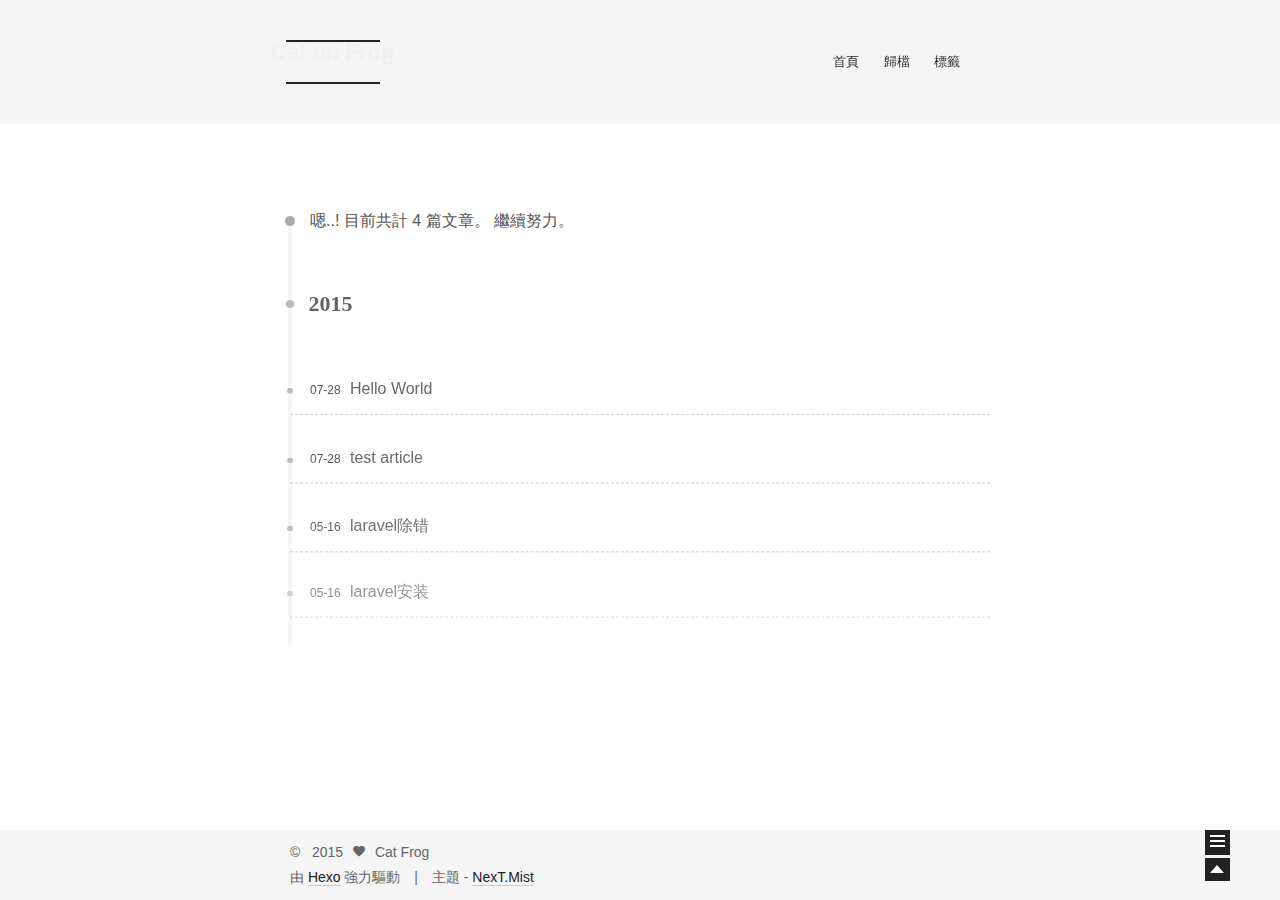
==== commit 1ef515b9: "Site updated: 2015-07-28 11:40:53" ====
--- a/archives/index.html
+++ b/archives/index.html
@@ -1,11 +1,41 @@
-<!DOCTYPE html>
-<html>
+<!doctype html>
+<html class="theme-next use-motion theme-next-mist">
 <head>
-  <meta charset="utf-8">
-  
-  <title>Archives | Cat on Frog</title>
-  <meta name="viewport" content="width=device-width, initial-scale=1, maximum-scale=1">
-  <meta name="description">
+    
+
+<meta charset="UTF-8"/>
+<meta http-equiv="X-UA-Compatible" content="IE=edge,chrome=1" />
+<meta name="viewport" content="width=device-width, initial-scale=1, maximum-scale=1"/>
+
+
+<meta http-equiv="Cache-Control" content="no-transform" />
+<meta http-equiv="Cache-Control" content="no-siteapp" />
+
+
+
+
+
+
+  <link rel="stylesheet" type="text/css" href="/vendors/fancybox/source/jquery.fancybox.css?v=2.1.5"/>
+
+
+
+
+<link rel="stylesheet" type="text/css" href="/css/main.css?v=0.4.4"/>
+
+
+
+
+  <meta name="keywords" content="Hexo,next" />
+
+
+
+
+
+  <link rel="shorticon icon" type="image/x-icon" href="/favicon.ico?v=0.4.4" />
+
+
+<meta name="description">
 <meta property="og:type" content="website">
 <meta property="og:title" content="Cat on Frog">
 <meta property="og:url" content="http://yoursite.com/archives/index.html">
@@ -14,239 +44,419 @@
 <meta name="twitter:card" content="summary">
 <meta name="twitter:title" content="Cat on Frog">
 <meta name="twitter:description">
-  
-    <link rel="alternative" href="/atom.xml" title="Cat on Frog" type="application/atom+xml">
-  
-  
-    <link rel="icon" href="/favicon.png">
-  
-  <link href="//fonts.googleapis.com/css?family=Source+Code+Pro" rel="stylesheet" type="text/css">
-  <link rel="stylesheet" href="/css/style.css" type="text/css">
-  
-
+
+
+<script type="text/javascript" id="hexo.configuration">
+  var CONFIG = {
+    scheme: 'Mist',
+    sidebar: 'post'
+  };
+</script>
+
+    <title> 歸檔 // Cat on Frog </title>
 </head>
-<body>
-  <div id="container">
-    <div id="wrap">
-      <header id="header">
-  <div id="banner"></div>
-  <div id="header-outer" class="outer">
-    <div id="header-title" class="inner">
-      <h1 id="logo-wrap">
-        <a href="/" id="logo">Cat on Frog</a>
+<body itemscope itemtype="http://schema.org/WebPage" lang="zh-hans">
+<!--[if lte IE 8]>
+  <div style=' clear: both; height: 59px; padding:0 0 0 15px; position: relative;margin:0 auto;'>
+    <a href="http://windows.microsoft.com/en-US/internet-explorer/products/ie/home?ocid=ie6_countdown_bannercode">
+      <img src="http://7u2nvr.com1.z0.glb.clouddn.com/picouterie.jpg" border="0" height="42" width="820"
+           alt="You are using an outdated browser. For a faster, safer browsing experience, upgrade for free today or use other browser ,like chrome firefox safari."
+           style='margin-left:auto;margin-right:auto;display: block;'/>
+    </a>
+  </div>
+<![endif]-->
+
+
+
+
+<div class="container one-column  page-archive ">
+    <div class="headband"></div>
+    <header id="header" class="header" itemscope itemtype="http://schema.org/WPHeader">
+        <div class="header-inner"><h1 class="site-meta">
+  <span class="logo-line-before"><i></i></span>
+  <a href="/" class="brand" rel="start">
+      <span class="logo">
+        <i class="icon-logo"></i>
+      </span>
+      <span class="site-title">Cat on Frog</span>
+  </a>
+  <span class="logo-line-after"><i></i></span>
+</h1>
+
+<div class="site-nav-toggle">
+  <button>
+    <span class="btn-bar"></span>
+    <span class="btn-bar"></span>
+    <span class="btn-bar"></span>
+  </button>
+</div>
+
+<nav class="site-nav">
+  
+
+  
+    <ul id="menu" class="menu ">
+      
+        
+        <li class="menu-item menu-item-home">
+          <a href="/" rel="section">
+            <i class="menu-item-icon icon-home"></i> <br />
+            首頁
+          </a>
+        </li>
+      
+        
+        <li class="menu-item menu-item-archives">
+          <a href="/archives" rel="section">
+            <i class="menu-item-icon icon-archives"></i> <br />
+            歸檔
+          </a>
+        </li>
+      
+        
+        <li class="menu-item menu-item-tags">
+          <a href="/tags" rel="section">
+            <i class="menu-item-icon icon-tags"></i> <br />
+            標籤
+          </a>
+        </li>
+      
+    </ul>
+  
+
+  
+</nav>
+
+
+        </div>
+    </header>
+
+    <main id="main" class="main">
+        <div class="main-inner">
+            <div id="content" class="content">
+                
+
+  <section id="posts" class="posts-collapse">
+    <span class="archive-move-on"></span>
+
+    <span class="archive-page-counter">
+      
+      
+      
+        
+      
+      嗯..! 目前共計 4 篇文章。 繼續努力。
+    </span>
+
+    
+
+      
+      
+      
+
+      
+        
+        <div class="collection-title">
+          <h2 class="archive-year motion-element" id="archive-year-2015">2015</h2>
+        </div>
+      
+      
+
+      
+
+  <article class="post post-type-normal"itemscope itemtype="http://schema.org/Article">
+    <header class="post-header">
+
+      <h1 class="post-title">
+        
+            <a class="post-title-link" href="/2015/07/28/hello-world/" itemprop="url">
+              <span itemprop="name">Hello World</span>
+            </a>
+        
       </h1>
-      
-    </div>
-    <div id="header-inner" class="inner">
-      <nav id="main-nav">
-        <a id="main-nav-toggle" class="nav-icon"></a>
-        
-          <a class="main-nav-link" href="/">Home</a>
-        
-          <a class="main-nav-link" href="/archives">Archives</a>
-        
-      </nav>
-      <nav id="sub-nav">
-        
-          <a id="nav-rss-link" class="nav-icon" href="/atom.xml" title="RSS Feed"></a>
-        
-        <a id="nav-search-btn" class="nav-icon" title="Search"></a>
-      </nav>
-      <div id="search-form-wrap">
-        <form action="//google.com/search" method="get" accept-charset="UTF-8" class="search-form"><input type="search" name="q" results="0" class="search-form-input" placeholder="Search"><button type="submit" class="search-form-submit">&#xF002;</button><input type="hidden" name="sitesearch" value="http://yoursite.com"></form>
+
+      <div class="post-meta">
+        <time class="post-time" datetime="2015-07-28T14:37:37.000Z" itemprop="dateCreated" content="2015-07-28"> 07-28 </time>
       </div>
+
+    </header>
+  </article>
+
+
+
+    
+
+      
+      
+      
+
+      
+      
+
+      
+
+  <article class="post post-type-normal"itemscope itemtype="http://schema.org/Article">
+    <header class="post-header">
+
+      <h1 class="post-title">
+        
+            <a class="post-title-link" href="/2015/07/28/test-article/" itemprop="url">
+              <span itemprop="name">test article</span>
+            </a>
+        
+      </h1>
+
+      <div class="post-meta">
+        <time class="post-time" datetime="2015-07-28T12:54:00.000Z" itemprop="dateCreated" content="2015-07-28"> 07-28 </time>
+      </div>
+
+    </header>
+  </article>
+
+
+
+    
+
+      
+      
+      
+
+      
+      
+
+      
+
+  <article class="post post-type-normal"itemscope itemtype="http://schema.org/Article">
+    <header class="post-header">
+
+      <h1 class="post-title">
+        
+            <a class="post-title-link" href="/2015/05/16/Projects/USDealLand/调试/" itemprop="url">
+              <span itemprop="name">laravel除错</span>
+            </a>
+        
+      </h1>
+
+      <div class="post-meta">
+        <time class="post-time" datetime="2015-05-16T05:26:17.000Z" itemprop="dateCreated" content="2015-05-16"> 05-16 </time>
+      </div>
+
+    </header>
+  </article>
+
+
+
+    
+
+      
+      
+      
+
+      
+      
+
+      
+
+  <article class="post post-type-normal"itemscope itemtype="http://schema.org/Article">
+    <header class="post-header">
+
+      <h1 class="post-title">
+        
+            <a class="post-title-link" href="/2015/05/16/Projects/USDealLand/安装/" itemprop="url">
+              <span itemprop="name">laravel安装</span>
+            </a>
+        
+      </h1>
+
+      <div class="post-meta">
+        <time class="post-time" datetime="2015-05-16T05:19:09.000Z" itemprop="dateCreated" content="2015-05-16"> 05-16 </time>
+      </div>
+
+    </header>
+  </article>
+
+
+
+    
+
+  </section>
+
+  
+
+
+            </div>
+
+            
+
+            
+        </div>
+
+        
+  
+  <div class="sidebar-toggle">
+    <div class="sidebar-toggle-line-wrap">
+      <span class="sidebar-toggle-line sidebar-toggle-line-first"></span>
+      <span class="sidebar-toggle-line sidebar-toggle-line-middle"></span>
+      <span class="sidebar-toggle-line sidebar-toggle-line-last"></span>
     </div>
   </div>
-</header>
-      <div class="outer">
-        <section id="main">
-  
-  
-    
-    
-      
-      
-      <section class="archives-wrap">
-        <div class="archive-year-wrap">
-          <a href="/archives/2015" class="archive-year">2015</a>
-        </div>
-        <div class="archives">
-    
-    <article class="archive-article archive-type-post">
-  <div class="archive-article-inner">
-    <header class="archive-article-header">
-      <a href="/2015/07/28/hello-world/" class="archive-article-date">
-  <time datetime="2015-07-28T14:37:37.000Z" itemprop="datePublished">Jul 28</time>
-</a>
-      
-  
-    <h1 itemprop="name">
-      <a class="archive-article-title" href="/2015/07/28/hello-world/">Hello World</a>
-    </h1>
-  
-
-    </header>
-  </div>
-</article>
-  
-    
-    
-    <article class="archive-article archive-type-post">
-  <div class="archive-article-inner">
-    <header class="archive-article-header">
-      <a href="/2015/07/28/test-article/" class="archive-article-date">
-  <time datetime="2015-07-28T12:54:00.000Z" itemprop="datePublished">Jul 28</time>
-</a>
-      
-  
-    <h1 itemprop="name">
-      <a class="archive-article-title" href="/2015/07/28/test-article/">test article</a>
-    </h1>
-  
-
-    </header>
-  </div>
-</article>
-  
-    
-    
-    <article class="archive-article archive-type-post">
-  <div class="archive-article-inner">
-    <header class="archive-article-header">
-      <a href="/2015/05/16/Projects/USDealLand/调试/" class="archive-article-date">
-  <time datetime="2015-05-16T05:26:17.000Z" itemprop="datePublished">May 16</time>
-</a>
-      
-  
-    <h1 itemprop="name">
-      <a class="archive-article-title" href="/2015/05/16/Projects/USDealLand/调试/">laravel除错</a>
-    </h1>
-  
-
-    </header>
-  </div>
-</article>
-  
-    
-    
-    <article class="archive-article archive-type-post">
-  <div class="archive-article-inner">
-    <header class="archive-article-header">
-      <a href="/2015/05/16/Projects/USDealLand/安装/" class="archive-article-date">
-  <time datetime="2015-05-16T05:19:09.000Z" itemprop="datePublished">May 16</time>
-</a>
-      
-  
-    <h1 itemprop="name">
-      <a class="archive-article-title" href="/2015/05/16/Projects/USDealLand/安装/">laravel安装</a>
-    </h1>
-  
-
-    </header>
-  </div>
-</article>
-  
-  
-    </div></section>
-  
-</section>
-        
-          <aside id="sidebar">
-  
-    
-  <div class="widget-wrap">
-    <h3 class="widget-title">Categories</h3>
-    <div class="widget">
-      <ul class="category-list"><li class="category-list-item"><a class="category-list-link" href="/categories/laravel/">laravel</a><span class="category-list-count">2</span></li></ul>
+
+  <aside id="sidebar" class="sidebar">
+    <div class="sidebar-inner">
+
+      
+
+      <section class="site-overview">
+        <div class="site-author motion-element" itemprop="author" itemscope itemtype="http://schema.org/Person">
+          <img class="site-author-image" src="/images/default_avatar.jpg" alt="Cat Frog" itemprop="image"/>
+          <p class="site-author-name" itemprop="name">Cat Frog</p>
+        </div>
+        <p class="site-description motion-element" itemprop="description"></p>
+        <nav class="site-state motion-element">
+          <div class="site-state-item site-state-posts">
+            <a href="/archives">
+              <span class="site-state-item-count">4</span>
+              <span class="site-state-item-name">文章</span>
+            </a>
+          </div>
+
+          <div class="site-state-item site-state-categories">
+            
+              <span class="site-state-item-count">1</span>
+              <span class="site-state-item-name">分類</span>
+              
+          </div>
+
+          <div class="site-state-item site-state-tags">
+            <a href="/tags">
+              <span class="site-state-item-count">1</span>
+              <span class="site-state-item-name">標籤</span>
+              </a>
+          </div>
+
+        </nav>
+
+        
+
+        <div class="links-of-author motion-element">
+          
+        </div>
+
+        
+        
+
+        <div class="links-of-author motion-element">
+          
+        </div>
+
+      </section>
+
+      
+
     </div>
-  </div>
-
-  
-    
-  <div class="widget-wrap">
-    <h3 class="widget-title">Tags</h3>
-    <div class="widget">
-      <ul class="tag-list"><li class="tag-list-item"><a class="tag-list-link" href="/tags/laravel/">laravel</a><span class="tag-list-count">1</span></li></ul>
-    </div>
-  </div>
-
-  
-    
-  <div class="widget-wrap">
-    <h3 class="widget-title">Tag Cloud</h3>
-    <div class="widget tagcloud">
-      <a href="/tags/laravel/" style="font-size: 10px;">laravel</a>
-    </div>
-  </div>
-
-  
-    
-  <div class="widget-wrap">
-    <h3 class="widget-title">Archives</h3>
-    <div class="widget">
-      <ul class="archive-list"><li class="archive-list-item"><a class="archive-list-link" href="/archives/2015/07/">July 2015</a><span class="archive-list-count">2</span></li><li class="archive-list-item"><a class="archive-list-link" href="/archives/2015/05/">May 2015</a><span class="archive-list-count">2</span></li></ul>
-    </div>
-  </div>
-
-  
-    
-  <div class="widget-wrap">
-    <h3 class="widget-title">Recents</h3>
-    <div class="widget">
-      <ul>
-        
-          <li>
-            <a href="/2015/07/28/hello-world/">Hello World</a>
-          </li>
-        
-          <li>
-            <a href="/2015/07/28/test-article/">test article</a>
-          </li>
-        
-          <li>
-            <a href="/2015/05/16/Projects/USDealLand/调试/">laravel除错</a>
-          </li>
-        
-          <li>
-            <a href="/2015/05/16/Projects/USDealLand/安装/">laravel安装</a>
-          </li>
-        
-      </ul>
-    </div>
-  </div>
-
-  
-</aside>
-        
-      </div>
-      <footer id="footer">
-  
-  <div class="outer">
-    <div id="footer-info" class="inner">
-      &copy; 2015 Cat Frog<br>
-      Powered by <a href="http://hexo.io/" target="_blank">Hexo</a>
-    </div>
-  </div>
-</footer>
-    </div>
-    <nav id="mobile-nav">
-  
-    <a href="/" class="mobile-nav-link">Home</a>
-  
-    <a href="/archives" class="mobile-nav-link">Archives</a>
-  
-</nav>
-    
-
-<script src="//ajax.googleapis.com/ajax/libs/jquery/2.0.3/jquery.min.js"></script>
-
-
-  <link rel="stylesheet" href="/fancybox/jquery.fancybox.css" type="text/css">
-  <script src="/fancybox/jquery.fancybox.pack.js" type="text/javascript"></script>
-
-
-<script src="/js/script.js" type="text/javascript"></script>
-
-  </div>
+  </aside>
+
+
+    </main>
+
+    <footer id="footer" class="footer">
+        <div class="footer-inner">
+            <div class="copyright" >
+  
+  &copy; &nbsp; 
+  <span itemprop="copyrightYear">2015</span>
+  <span class="with-love">
+    <i class="icon-heart"></i>
+  </span>
+  <span class="author" itemprop="copyrightHolder">Cat Frog</span>
+</div>
+
+<div class="powered-by">
+  由 <a class="theme-link" href="http://hexo.io">Hexo</a> 強力驅動
+</div>
+
+<div class="theme-info">
+  主題 -
+  <a class="theme-link" href="https://github.com/iissnan/hexo-theme-next">
+    NexT.Mist
+  </a>
+</div>
+
+
+
+        </div>
+    </footer>
+
+    <div class="back-to-top"></div>
+</div>
+
+<script type="text/javascript" src="/vendors/jquery/index.js?v=2.1.3"></script>
+
+  
+  
+  
+    <script type="text/javascript">
+      postMotionOptions = {stagger: 100, drag: true};
+    </script>
+  
+
+  
+    
+    
+
+  
+
+
+  
+  
+  <script type="text/javascript" src="/vendors/fancybox/source/jquery.fancybox.pack.js"></script>
+  <script type="text/javascript" src="/js/fancy-box.js?v=0.4.4"></script>
+
+
+  <script type="text/javascript" src="/js/helpers.js?v=0.4.4"></script>
+  
+
+  <script type="text/javascript" src="/vendors/velocity/velocity.min.js"></script>
+  <script type="text/javascript" src="/vendors/velocity/velocity.ui.min.js"></script>
+
+  <script type="text/javascript" src="/js/motion_global.js?v=0.4.4" id="motion.global"></script>
+
+
+
+  <script type="text/javascript" src="/js/search-toggle.js"></script>
+
+
+  
+    <script type="text/javascript" id="motion.page.archive">
+      $('.archive-year').velocity('transition.slideLeftIn');
+    </script>
+  
+
+
+<script type="text/javascript">
+    $(document).ready(function () {
+        if (CONFIG.sidebar === 'always') {
+            displaySidebar();
+        }
+    });
+</script>
+
+
+
+
+
+
+
+
+<!-- lazyload -->
+<script type="text/javascript" src="/js/lazyload.js"></script>
+<script type="text/javascript">
+    jQuery(function () {
+        jQuery("#posts img").lazyload({
+            placeholder: "/images/loading.gif",
+            effect: "fadeIn"
+        });
+    });
+</script>
 </body>
-</html>+</html>
--- a/css/main.css
+++ b/css/main.css
@@ -0,0 +1,2286 @@
+/* normalize.css v3.0.2 | MIT License | git.io/normalize */
+html {
+  font-family: sans-serif; /* 1 */
+  -ms-text-size-adjust: 100%; /* 2 */
+  -webkit-text-size-adjust: 100%; /* 2 */
+}
+body {
+  margin: 0;
+}
+article,
+aside,
+details,
+figcaption,
+figure,
+footer,
+header,
+hgroup,
+main,
+menu,
+nav,
+section,
+summary {
+  display: block;
+}
+audio,
+canvas,
+progress,
+video {
+  display: inline-block; /* 1 */
+  vertical-align: baseline; /* 2 */
+}
+audio:not([controls]) {
+  display: none;
+  height: 0;
+}
+[hidden],
+template {
+  display: none;
+}
+a {
+  background-color: transparent;
+}
+a:active,
+a:hover {
+  outline: 0;
+}
+abbr[title] {
+  border-bottom: 1px dotted;
+}
+b,
+strong {
+  font-weight: bold;
+}
+dfn {
+  font-style: italic;
+}
+h1 {
+  font-size: 2em;
+  margin: 0.67em 0;
+}
+mark {
+  background: #ff0;
+  color: #000;
+}
+small {
+  font-size: 80%;
+}
+sub,
+sup {
+  font-size: 75%;
+  line-height: 0;
+  position: relative;
+  vertical-align: baseline;
+}
+sup {
+  top: -0.5em;
+}
+sub {
+  bottom: -0.25em;
+}
+img {
+  border: 0;
+}
+svg:not(:root) {
+  overflow: hidden;
+}
+figure {
+  margin: 1em 40px;
+}
+hr {
+  -moz-box-sizing: content-box;
+  box-sizing: content-box;
+  height: 0;
+}
+pre {
+  overflow: auto;
+}
+code,
+kbd,
+pre,
+samp {
+  font-family: monospace, monospace;
+  font-size: 1em;
+}
+button,
+input,
+optgroup,
+select,
+textarea {
+  color: inherit; /* 1 */
+  font: inherit; /* 2 */
+  margin: 0; /* 3 */
+}
+button {
+  overflow: visible;
+}
+button,
+select {
+  text-transform: none;
+}
+button,
+html input[type="button"],
+input[type="reset"],
+input[type="submit"] {
+  -webkit-appearance: button; /* 2 */
+  cursor: pointer; /* 3 */
+}
+button[disabled],
+html input[disabled] {
+  cursor: default;
+}
+button::-moz-focus-inner,
+input::-moz-focus-inner {
+  border: 0;
+  padding: 0;
+}
+input {
+  line-height: normal;
+}
+input[type="checkbox"],
+input[type="radio"] {
+  box-sizing: border-box; /* 1 */
+  padding: 0; /* 2 */
+}
+input[type="number"]::-webkit-inner-spin-button,
+input[type="number"]::-webkit-outer-spin-button {
+  height: auto;
+}
+input[type="search"] {
+  -webkit-appearance: textfield; /* 1 */
+  -moz-box-sizing: content-box;
+  -webkit-box-sizing: content-box; /* 2 */
+  box-sizing: content-box;
+}
+input[type="search"]::-webkit-search-cancel-button,
+input[type="search"]::-webkit-search-decoration {
+  -webkit-appearance: none;
+}
+fieldset {
+  border: 1px solid #c0c0c0;
+  margin: 0 2px;
+  padding: 0.35em 0.625em 0.75em;
+}
+legend {
+  border: 0; /* 1 */
+  padding: 0; /* 2 */
+}
+textarea {
+  overflow: auto;
+}
+optgroup {
+  font-weight: bold;
+}
+table {
+  border-collapse: collapse;
+  border-spacing: 0;
+}
+td,
+th {
+  padding: 0;
+}
+::selection {
+  background: #262a30;
+  color: #fff;
+}
+body {
+  position: relative;
+  font-family: Lato, "Microsoft Jhenghei", "Hiragino Sans GB", "Microsoft YaHei", sans-serif;
+  font-size: 16px;
+  line-height: 1.8;
+  color: #555;
+  background: #fff;
+}
+@media (min-width: 768px) and (max-width: 991px) {
+  body {
+    padding-right: 0 !important;
+  }
+}
+@media (max-width: 767px) {
+  body {
+    padding-right: 0 !important;
+  }
+}
+h1,
+h2,
+h3,
+h4,
+h5,
+h6 {
+  margin: 0;
+  padding: 0;
+  font-weight: bold;
+  line-height: 1;
+  font-family: Cambria, Georgia, "Microsoft Jhenghei", "Hiragino Sans GB", "Microsoft YaHei", "Times New Roman", serif;
+}
+h1 {
+  font-size: 24px;
+}
+@media (max-width: 767px) {
+  h1 {
+    font-size: 20px;
+  }
+}
+h2 {
+  font-size: 22px;
+}
+@media (max-width: 767px) {
+  h2 {
+    font-size: 18px;
+  }
+}
+h3 {
+  font-size: 20px;
+}
+@media (max-width: 767px) {
+  h3 {
+    font-size: 16px;
+  }
+}
+h4 {
+  font-size: 18px;
+}
+@media (max-width: 767px) {
+  h4 {
+    font-size: 14px;
+  }
+}
+h5 {
+  font-size: 16px;
+}
+@media (max-width: 767px) {
+  h5 {
+    font-size: 12px;
+  }
+}
+h6 {
+  font-size: 14px;
+}
+@media (max-width: 767px) {
+  h6 {
+    font-size: 10px;
+  }
+}
+p {
+  margin: 20px 0;
+}
+a {
+  color: #222;
+  text-decoration: none;
+  border-bottom: 1px solid #999;
+}
+a:hover {
+  border-bottom-color: #222;
+}
+ul {
+  list-style: none;
+}
+blockquote {
+  margin: 0;
+  padding: 0;
+}
+img {
+  display: block;
+  margin: auto 0;
+  max-width: 100%;
+  height: auto;
+}
+h2,
+h3,
+h4,
+h5,
+h6 {
+  margin: 60px 0 15px;
+}
+ul {
+  list-style: square;
+}
+a {
+  word-wrap: break-word;
+}
+hr {
+  margin: 40px 0;
+  height: 3px;
+  border: none;
+  background-color: #ddd;
+  background-image: repeating-linear-gradient(-45deg, #fff, #fff 4px, transparent 4px, transparent 8px);
+}
+blockquote {
+  padding: 0 15px;
+  color: #666;
+  border-left: 4px solid #ddd;
+}
+blockquote cite::before {
+  content: "-";
+  padding: 0 5px;
+}
+dt {
+  font-weight: 700;
+}
+dd {
+  margin: 0;
+  padding: 0;
+}
+.pullquote {
+  width: 45%;
+}
+.pullquote.left {
+  float: left;
+  margin-left: 5px;
+  margin-right: 10px;
+}
+.pullquote.right {
+  float: right;
+  margin-left: 10px;
+  margin-right: 5px;
+}
+.highlight table,
+.gist table {
+  width: auto;
+}
+.highlight table td,
+.gist table td {
+  border: none;
+}
+.highlight a,
+.gist a {
+  color: #222 !important;
+  text-decoration: none !important;
+}
+.video-container {
+  position: relative;
+  padding-top: 60%;
+  height: 0;
+  overflow: hidden;
+}
+.video-container iframe,
+.video-container object,
+.video-container embed {
+  position: absolute;
+  top: 0;
+  left: 0;
+  width: 100%;
+  height: 100%;
+}
+table {
+  width: 100%;
+  border-collapse: collapse;
+  border-spacing: 0;
+}
+caption,
+th,
+td {
+  text-align: left;
+  vertical-align: middle;
+  font-weight: normal;
+}
+th {
+  font-weight: 700;
+  border-bottom: 3px solid #ddd;
+  padding-bottom: 10px;
+}
+td {
+  border-bottom: 1px solid #ddd;
+  padding: 10px 0;
+}
+.text-left {
+  text-align: left;
+}
+.text-center {
+  text-align: center;
+}
+.text-right {
+  text-align: right;
+}
+.text-justify {
+  text-align: justify;
+}
+.text-nowrap {
+  white-space: nowrap;
+}
+.text-lowercase {
+  text-transform: lowercase;
+}
+.text-uppercase {
+  text-transform: uppercase;
+}
+.text-capitalize {
+  text-transform: capitalize;
+}
+.center-block {
+  display: block;
+  margin-left: auto;
+  margin-right: auto;
+}
+.clearfix:before,
+.clearfix:after {
+  content: " ";
+  display: table;
+}
+.clearfix:after {
+  clear: both;
+}
+.full-image.full-image.full-image {
+  border: none;
+}
+@media (min-width: 992px) {
+  .full-image.full-image.full-image {
+    max-width: none;
+    width: 126%;
+    margin: 0 -13%;
+  }
+}
+.blockquote-center,
+.page-home .post-type-quote blockquote,
+.page-post-detail .post-type-quote blockquote {
+  position: relative;
+  margin: 40px 0;
+  padding: 0;
+  border-left: none;
+  text-align: center;
+}
+.blockquote-center::before,
+.page-home .post-type-quote blockquote::before,
+.page-post-detail .post-type-quote blockquote::before,
+.blockquote-center::after,
+.page-home .post-type-quote blockquote::after,
+.page-post-detail .post-type-quote blockquote::after {
+  position: absolute;
+  content: ' ';
+  display: block;
+  width: 100%;
+  height: 24px;
+  opacity: 0.2;
+  background: url("[data-uri]") no-repeat;
+  background-position: 0 -7px;
+  background-size: 24px 24px;
+}
+.blockquote-center::before,
+.page-home .post-type-quote blockquote::before,
+.page-post-detail .post-type-quote blockquote::before {
+  top: -20px;
+  border-top: 1px solid #ccc;
+}
+.blockquote-center::after,
+.page-home .post-type-quote blockquote::after,
+.page-post-detail .post-type-quote blockquote::after {
+  bottom: -20px;
+  border-bottom: 1px solid #ccc;
+  background-position: 100% 7px;
+}
+.blockquote-center p,
+.page-home .post-type-quote blockquote p,
+.page-post-detail .post-type-quote blockquote p,
+.blockquote-center div,
+.page-home .post-type-quote blockquote div,
+.page-post-detail .post-type-quote blockquote div {
+  text-align: center;
+}
+.use-motion .motion-element {
+  opacity: 0;
+}
+@font-face {
+  font-family: 'default';
+  src: url("../fonts/icon-default/icomoon.eot?-9394c0");
+  src: url("../fonts/icon-default/icomoon.eot?#iefix-9394c0") format('embedded-opentype'), url("../fonts/icon-default/icomoon.woff?-9394c0") format('woff'), url("../fonts/icon-default/icomoon.ttf?-9394c0") format('truetype'), url("../fonts/icon-default/icomoon.svg?-9394c0#default") format('svg');
+  font-weight: normal;
+  font-style: normal;
+}
+[class^="icon-"],
+[class*=" icon-"] {
+  font-family: 'default';
+  speak: none;
+  font-style: normal;
+  font-weight: normal;
+  font-variant: normal;
+  text-transform: none;
+  line-height: 1;
+/* Better Font Rendering =========== */
+  -webkit-font-smoothing: antialiased;
+  -moz-osx-font-smoothing: grayscale;
+}
+.icon-logo {
+  font-size: 24px;
+  color: #fff;
+}
+.icon-home,
+.icon-categories,
+.icon-archives,
+.icon-tags,
+.icon-about,
+.icon-feed {
+  font-size: 24px;
+  color: #000;
+}
+.icon-external-link {
+  font-size: 14px;
+}
+.icon-heart {
+  font-size: 14px;
+}
+.icon-logo:before {
+  content: "\e61c";
+}
+.icon-home:before {
+  content: "\e605";
+}
+.icon-categories:before {
+  content: "\e625";
+}
+.icon-archives:before {
+  content: "\e60b";
+}
+.icon-tags:before {
+  content: "\e610";
+}
+.icon-about:before {
+  content: "\e612";
+}
+.icon-feed:before {
+  content: "\e62b";
+}
+.icon-external-link:before {
+  content: "\e607";
+}
+.icon-heart:before {
+  content: "\e601";
+}
+.icon-account-circle:before {
+  content: "\e600";
+}
+.icon-favorite-outline:before {
+  content: "\e602";
+}
+.icon-get-app:before {
+  content: "\e603";
+}
+.icon-grade:before {
+  content: "\e604";
+}
+.icon-invert-colors:before {
+  content: "\e606";
+}
+.icon-room:before {
+  content: "\e608";
+}
+.icon-schedule:before {
+  content: "\e609";
+}
+.icon-search:before {
+  content: "\e60a";
+}
+.icon-location-on:before {
+  content: "\e60c";
+}
+.icon-brightness-high:before {
+  content: "\e60d";
+}
+.icon-brightness-low:before {
+  content: "\e60e";
+}
+.icon-brightness-medium:before {
+  content: "\e60f";
+}
+.icon-format-quote:before {
+  content: "\e611";
+}
+.icon-keyboard-arrow-down:before {
+  content: "\e613";
+}
+.icon-keyboard-arrow-left:before {
+  content: "\e614";
+}
+.icon-keyboard-arrow-right:before {
+  content: "\e615";
+}
+.icon-keyboard-arrow-up:before {
+  content: "\e616";
+}
+.icon-keyboard-capslock:before {
+  content: "\e617";
+}
+.icon-audiotrack:before {
+  content: "\e618";
+}
+.icon-brightness-1:before {
+  content: "\e619";
+}
+.icon-brightness-2:before {
+  content: "\e61a";
+}
+.icon-brightness-3:before {
+  content: "\e61b";
+}
+.icon-brightness-4:before {
+  content: "\e61c";
+}
+.icon-brightness-5:before {
+  content: "\e61d";
+}
+.icon-brightness-6:before {
+  content: "\e61e";
+}
+.icon-brightness-7:before {
+  content: "\e61f";
+}
+.icon-filter-vintage:before {
+  content: "\e620";
+}
+.icon-hdr-strong:before {
+  content: "\e621";
+}
+.icon-nature-people:before {
+  content: "\e622";
+}
+.icon-timelapse:before {
+  content: "\e623";
+}
+.icon-timer-auto:before {
+  content: "\e624";
+}
+.icon-layers:before {
+  content: "\e625";
+}
+.icon-pin-drop:before {
+  content: "\e626";
+}
+.icon-arrow-drop-down:before {
+  content: "\e627";
+}
+.icon-arrow-drop-up:before {
+  content: "\e628";
+}
+.icon-check:before {
+  content: "\e629";
+}
+.icon-close:before {
+  content: "\e62a";
+}
+.icon-whatshot:before {
+  content: "\e62b";
+}
+.icon-radio-button-on:before {
+  content: "\e62c";
+}
+.icon-star:before {
+  content: "\e62d";
+}
+.post pre,
+.post .highlight {
+  background: #f7f7f7;
+  margin: 20px 0;
+  padding: 15px;
+  overflow: auto;
+  font-size: 13px;
+  color: #4d4d4c;
+  line-height: 1.2;
+}
+.post .highlight .gutter pre,
+.post .gist .gist-file .gist-data .line-numbers {
+  color: #666;
+}
+.post pre,
+.post code {
+  font-family: "PT Mono", Consolas, Monaco, Menlo, monospace;
+}
+.post code {
+  background: #eee;
+  text-shadow: 0 1px #fff;
+  padding: 0 0.3em;
+}
+.post pre code {
+  background: none;
+  text-shadow: none;
+  padding: 0;
+}
+.post .highlight pre {
+  border: none;
+  margin: 0;
+  padding: 0;
+}
+.post .highlight table {
+  margin: 0;
+  width: auto;
+}
+.post .highlight td {
+  border: none;
+  padding: 0;
+}
+.post .highlight figcaption {
+  font-size: 0.85em;
+  color: #8e908c;
+  line-height: 1em;
+  margin-bottom: 1em;
+}
+.post .highlight figcaption:before,
+.post .highlight figcaption:after {
+  content: " ";
+  display: table;
+}
+.post .highlight figcaption:after {
+  clear: both;
+}
+.post .highlight figcaption a {
+  float: right;
+}
+.post .highlight .gutter pre {
+  text-align: right;
+  padding-right: 20px;
+}
+.post .highlight .line {
+  height: 20px;
+}
+.post .gist {
+  margin: 20px 0;
+  border-style: solid;
+  border-color: #ccc;
+  border-width: 1px 0;
+  background: #f7f7f7;
+  padding: 15px 40px 15px 15px;
+}
+.post .gist .gist-file {
+  border: none;
+  font-family: "PT Mono", Consolas, Monaco, Menlo, monospace;
+  margin: 0;
+}
+.post .gist .gist-file .gist-data {
+  background: none;
+  border: none;
+}
+.post .gist .gist-file .gist-data .line-numbers {
+  background: none;
+  border: none;
+  padding: 0 20px 0 0;
+}
+.post .gist .gist-file .gist-data .line-data {
+  padding: 0 !important;
+}
+.post .gist .gist-file .highlight {
+  margin: 0;
+  padding: 0;
+  border: none;
+}
+.post .gist .gist-file .gist-meta {
+  background: #f7f7f7;
+  color: #8e908c;
+  font: 13px Lato, "Microsoft Jhenghei", "Hiragino Sans GB", "Microsoft YaHei", sans-serif;
+  text-shadow: 0 0;
+  padding: 0;
+  margin-top: 1em;
+  margin-left: 40px;
+}
+.post .gist .gist-file .gist-meta a {
+  color: color-link;
+  font-weight: normal;
+}
+.post .gist .gist-file .gist-meta a:hover {
+  text-decoration: underline;
+}
+pre .comment {
+  color: #8e908c;
+}
+pre .variable,
+pre .attribute,
+pre .tag,
+pre .regexp,
+pre .ruby .constant,
+pre .xml .tag .title,
+pre .xml .pi,
+pre .xml .doctype,
+pre .html .doctype,
+pre .css .id,
+pre .css .class,
+pre .css .pseudo {
+  color: #c82829;
+}
+pre .number,
+pre .preprocessor,
+pre .built_in,
+pre .literal,
+pre .params,
+pre .constant {
+  color: #f5871f;
+}
+pre .ruby .class .title,
+pre .css .rules .attribute {
+  color: #718c00;
+}
+pre .string,
+pre .value,
+pre .inheritance,
+pre .header,
+pre .ruby .symbol,
+pre .xml .cdata {
+  color: #718c00;
+}
+pre .title,
+pre .css .hexcolor {
+  color: #3e999f;
+}
+pre .function,
+pre .python .decorator,
+pre .python .title,
+pre .ruby .function .title,
+pre .ruby .title .keyword,
+pre .perl .sub,
+pre .javascript .title,
+pre .coffeescript .title {
+  color: #4271ae;
+}
+pre .keyword,
+pre .javascript .function {
+  color: #8959a8;
+}
+html,
+body {
+  height: 100%;
+}
+.container {
+  position: relative;
+  min-height: 100%;
+}
+.header-inner {
+  margin: 0 auto;
+  padding: 100px 0 70px;
+  width: 960px;
+}
+.one-column .header-inner {
+  width: 700px;
+}
+.main {
+  padding-bottom: 150px;
+}
+.main-inner {
+  margin: 0 auto;
+  width: 960px;
+}
+.one-column .main-inner {
+  width: 700px;
+}
+.main-inner .content {
+  width: 700px;
+}
+.footer {
+  position: absolute;
+  left: 0;
+  bottom: 0;
+  width: 100%;
+  min-height: 50px;
+}
+.footer-inner {
+  margin: 20px auto;
+  width: 960px;
+}
+.one-column .footer-inner {
+  width: 700px;
+}
+.headband {
+  height: 3px;
+  background: #222;
+}
+.header {
+  background: #fff;
+}
+.header-inner {
+  position: relative;
+}
+.site-meta {
+  margin: 0;
+  text-align: left;
+}
+@media (max-width: 767px) {
+  .site-meta {
+    text-align: center;
+  }
+}
+.brand {
+  position: relative;
+  display: inline-block;
+  padding: 0 25px;
+  color: #fff;
+  background: #222;
+  border-bottom: none;
+  font-family: Lato, "Microsoft Jhenghei", "Hiragino Sans GB", "Microsoft YaHei", sans-serif;
+}
+.logo {
+  display: inline-block;
+  margin-right: 5px;
+  line-height: 36px;
+  vertical-align: top;
+}
+.site-title {
+  display: inline-block;
+  vertical-align: top;
+  line-height: 36px;
+  font-size: 20px;
+  font-weight: normal;
+}
+.use-motion .brand {
+  opacity: 0;
+}
+.use-motion .logo,
+.use-motion .site-title {
+  opacity: 0;
+  position: relative;
+  top: -10px;
+}
+.site-nav-toggle {
+  display: none;
+  position: absolute;
+  top: 10px;
+  left: 10px;
+}
+@media (max-width: 767px) {
+  .site-nav-toggle {
+    display: block;
+  }
+}
+.site-nav-toggle button {
+  margin-top: 2px;
+  padding: 9px 10px;
+  background: transparent;
+  border: none;
+}
+@media (max-width: 767px) {
+  .site-nav {
+    display: none;
+    margin: 0 -10px;
+    padding: 0 10px;
+    clear: both;
+    border-top: 1px solid #ddd;
+  }
+}
+@media (min-width: 768px) and (max-width: 991px) {
+  .site-nav {
+    display: block !important;
+  }
+}
+@media (min-width: 992px) {
+  .site-nav {
+    display: block !important;
+  }
+}
+.menu {
+  margin-top: 20px;
+  padding-left: 0;
+  text-align: center;
+}
+.menu .menu-item {
+  display: inline-block;
+  margin-left: 20px;
+}
+@media screen and (max-width: 767px) {
+  .menu .menu-item {
+    margin-top: 10px;
+  }
+}
+.menu .menu-item:first-child {
+  margin-left: 0;
+}
+.menu .menu-item a {
+  display: block;
+  font-size: 13px;
+  text-transform: capitalize;
+  line-height: 1.5;
+  border-bottom: 1px solid transparent;
+  transition-property: border-color;
+  transition-duration: 0.2s;
+  transition-timing-function: ease-in-out;
+  transition-delay: 0s;
+}
+.menu .menu-item a:hover {
+  border-bottom-color: #222;
+}
+.translation {
+  margin-top: -20px;
+  font-size: 14px;
+  color: #999;
+}
+.post:last-child .post-eof.post-eof.post-eof {
+  display: none;
+}
+.sidebar-toggle {
+  position: fixed;
+  right: 50px;
+  bottom: 45px;
+  width: 15px;
+  height: 15px;
+  padding: 5px;
+  background: #222;
+  line-height: 0;
+  z-index: 1050;
+  cursor: pointer;
+  -webkit-transform: translateZ(0);
+}
+@media (min-width: 768px) and (max-width: 991px) {
+  .sidebar-toggle {
+    display: none;
+  }
+}
+@media (max-width: 767px) {
+  .sidebar-toggle {
+    display: none;
+  }
+}
+.sidebar-toggle-line {
+  position: relative;
+  display: inline-block;
+  vertical-align: top;
+  height: 2px;
+  width: 100%;
+  background: #fff;
+  margin-top: 3px;
+}
+.sidebar-toggle-line:first-child {
+  margin-top: 0;
+}
+.sidebar {
+  width: 0;
+  position: fixed;
+  right: 0;
+  top: 0;
+  bottom: 0;
+  z-index: 1040;
+  box-shadow: inset 0 2px 6px #000;
+  background: #222;
+  -webkit-transform: translateZ(0);
+}
+.sidebar a {
+  color: #999;
+  border-bottom-color: #555;
+}
+.sidebar a:hover {
+  color: #eee;
+}
+@media (min-width: 768px) and (max-width: 991px) {
+  .sidebar {
+    display: none !important;
+  }
+}
+@media (max-width: 767px) {
+  .sidebar {
+    display: none !important;
+  }
+}
+.sidebar-inner {
+  position: relative;
+  padding: 20px 10px;
+  color: #999;
+  text-align: center;
+}
+.site-author-image {
+  display: block;
+  margin: 0 auto;
+  max-width: 96px;
+  height: auto;
+  border: 2px solid #333;
+  padding: 2px;
+}
+.site-author-name {
+  margin: 5px 0 0;
+  color: #f5f5f5;
+}
+.site-description {
+  margin-top: 5px;
+  font-size: 14px;
+  color: #555;
+}
+.site-state {
+  overflow: hidden;
+  line-height: 1.4;
+}
+.site-state-item {
+  display: inline-block;
+  padding: 0 15px;
+  border-left: 1px solid #333;
+}
+.site-state-item:first-child {
+  border-left: none;
+}
+.site-state-item a {
+  border-bottom: none;
+}
+.site-state-item-count {
+  display: block;
+  text-align: center;
+  font-size: 18px;
+}
+.site-state-item-name {
+  font-size: 13px;
+}
+.feed-link {
+  margin-top: 20px;
+}
+.feed-link a {
+  display: inline-block;
+  padding: 0 15px;
+  color: #fc6423;
+  border: 1px solid #fc6423;
+  border-radius: 4px;
+}
+.feed-link a i {
+  color: #fc6423;
+  font-size: 14px;
+}
+.feed-link a:hover {
+  color: #fff;
+  background: #fc6423;
+}
+.feed-link a:hover i {
+  color: #fff;
+}
+.links-of-author {
+  margin-top: 20px;
+}
+.links-of-author a {
+  display: inline-block;
+  vertical-align: middle;
+  margin-right: 10px;
+  margin-bottom: 10px;
+  border-bottom-color: #555;
+  font-size: 13px;
+}
+.links-of-author a:before {
+  display: inline-block;
+  vertical-align: middle;
+  margin-right: 3px;
+  content: " ";
+  width: 4px;
+  height: 4px;
+  border-radius: 50%;
+  background: #ba26ff;
+}
+.sidebar-nav {
+  margin: 0;
+  padding-left: 0;
+}
+.sidebar-nav li {
+  display: inline-block;
+  cursor: pointer;
+  border-bottom: 1px solid transparent;
+  font-size: 15px;
+}
+.sidebar-nav li:hover {
+  color: #f5f5f5;
+}
+.page-post-detail .sidebar-nav-toc {
+  padding: 0 5px;
+}
+.page-post-detail .sidebar-nav-overview {
+  margin-left: 10px;
+}
+.sidebar-nav .sidebar-nav-active {
+  color: #87daff;
+  border-bottom-color: #87daff;
+}
+.sidebar-nav .sidebar-nav-active:hover {
+  color: #87daff;
+}
+.post-toc {
+  overflow: hidden;
+  position: relative;
+}
+.post-toc-empty {
+  font-size: 14px;
+  color: #666;
+}
+.post-toc ol {
+  overflow: auto;
+  margin: 0;
+  padding: 0 10px 10px;
+  text-align: left;
+  list-style: none;
+  font-size: 14px;
+}
+.post-toc ol a {
+  color: #999;
+}
+.post-toc ol a:hover {
+  color: #ccc;
+}
+.post-toc .nav .nav-child {
+  display: none;
+}
+.post-toc .nav .active .nav-child {
+  display: block;
+}
+.post-toc .nav .active > a {
+  color: #ccc;
+}
+.post-toc .nav .active-current > a {
+  color: #87daff;
+}
+.post-toc .nav .active-current > a:hover {
+  color: #87daff;
+}
+.post-toc-indicator {
+  height: 20px;
+  opacity: 0.4;
+  background: no-repeat 10px 50%;
+  background-size: 10px 12px;
+}
+.post-toc-indicator-top {
+  opacity: 0;
+  margin-top: 10px;
+  background-image: url("[data-uri]");
+}
+.post-toc-indicator-bottom {
+  position: absolute;
+  width: 100%;
+  background-image: url("[data-uri]");
+}
+.footer {
+  font-size: 14px;
+  color: #999;
+}
+.footer img {
+  border: none;
+}
+.footer-inner {
+  text-align: center;
+}
+.with-love {
+  display: inline-block;
+  margin: 0 5px;
+}
+.powered-by,
+.theme-info {
+  display: inline-block;
+}
+.powered-by {
+  margin-right: 10px;
+}
+.powered-by::after {
+  content: "|";
+  padding-left: 10px;
+}
+.cc-license {
+  margin-top: 10px;
+  text-align: center;
+}
+.cc-license .cc-opacity {
+  opacity: 0.7;
+  border-bottom: none;
+}
+.cc-license .cc-opacity:hover {
+  opacity: 0.9;
+}
+.cc-license img {
+  display: inline-block;
+}
+@media (max-width: 767px) {
+  body {
+    font-size: 14px;
+  }
+  .header-inner,
+  .one-column .header-inner,
+  .main-inner,
+  .one-column .main-inner,
+  .main-inner .content,
+  .footer-inner,
+  .one-column .footer-inner {
+    width: auto;
+  }
+  .main-inner {
+    margin: 20px auto 0;
+  }
+  .footer-inner {
+    padding: 0 10px;
+  }
+}
+.btn {
+  display: inline-block;
+  padding: 0 20px;
+  font-size: 15px;
+  color: #fff;
+  background: #222;
+  border: 2px solid #222;
+  text-decoration: none;
+  transition-property: background-color;
+  transition-duration: 0.2s;
+  transition-timing-function: ease-in-out;
+  transition-delay: 0s;
+}
+.btn:hover {
+  border-color: #222;
+  color: #222;
+  background: #fff;
+}
+.btn-bar {
+  display: block;
+  width: 22px;
+  height: 2px;
+  background: #555;
+  border-radius: 1px;
+}
+.btn-bar+.btn-bar {
+  margin-top: 4px;
+}
+.posts-expand {
+  padding-top: 40px;
+}
+@media (max-width: 767px) {
+  .posts-expand {
+    margin: 0 20px;
+  }
+  .post-body pre,
+  .post-body .highlight {
+    margin: 0 -20px;
+    padding: 10px 20px;
+  }
+  .post-body pre .gutter pre,
+  .post-body .highlight .gutter pre {
+    padding-right: 10px;
+  }
+}
+.posts-expand .post-title {
+  font-size: 26px;
+  text-align: center;
+}
+@media (max-width: 767px) {
+  .posts-expand .post-title {
+    font-size: 22px;
+  }
+}
+.posts-expand .post-title-link {
+  display: inline-block;
+  position: relative;
+  color: #555;
+  border-bottom: none;
+  line-height: 1.2;
+  vertical-align: top;
+}
+.posts-expand .post-title-link::before {
+  content: "";
+  position: absolute;
+  width: 100%;
+  height: 2px;
+  bottom: 0;
+  left: 0;
+  background-color: #000;
+  visibility: hidden;
+  transform: scaleX(0);
+  transition-duration: 0.2s;
+  transition-timing-function: ease-in-out;
+  transition-delay: 0s;
+}
+.posts-expand .post-title-link:hover::before {
+  visibility: visible;
+  transform: scaleX(1);
+}
+.posts-expand .post-meta {
+  margin: 3px 0 60px 0;
+  color: #999;
+  font-size: 12px;
+  text-align: center;
+}
+.posts-expand .post-meta .post-category-list {
+  display: inline-block;
+  margin: 0;
+  padding: 3px;
+}
+.posts-expand .post-meta .post-category-list-link {
+  color: #999;
+}
+.posts-expand .post-body {
+  text-align: justify;
+}
+.posts-expand .post-body h2,
+.posts-expand .post-body h3,
+.posts-expand .post-body h4,
+.posts-expand .post-body h5,
+.posts-expand .post-body h6 {
+  padding-top: 10px;
+}
+.posts-expand .post-body img {
+  box-sizing: border-box;
+  margin: auto;
+  padding: 3px;
+  border: 1px solid #ddd;
+}
+.posts-expand .post-tags {
+  margin-top: 40px;
+  text-align: center;
+}
+.posts-expand .post-tags a {
+  display: inline-block;
+  margin-right: 10px;
+  font-size: 13px;
+}
+.post-nav {
+  overflow: hidden;
+  margin-top: 60px;
+  padding: 10px;
+  white-space: nowrap;
+  border-top: 1px solid #eee;
+}
+.post-nav-item {
+  display: inline-block;
+  width: 50%;
+  white-space: normal;
+}
+.post-nav-item a {
+  position: relative;
+  display: inline-block;
+  line-height: 25px;
+  font-size: 14px;
+  color: #555;
+  border-bottom: none;
+}
+.post-nav-item a:hover {
+  color: #222;
+  font-weight: bold;
+  border-bottom: none;
+}
+.post-nav-item a:active {
+  top: 2px;
+}
+.post-nav-item a:before,
+.post-nav-item a:after {
+  display: inline-block;
+  width: 16px;
+  height: 25px;
+  vertical-align: top;
+  opacity: 0.4;
+  background-size: 16px;
+}
+.post-nav-prev a:before {
+  content: ' ';
+  background: url("[data-uri]") no-repeat 0 50%;
+  background-size: 8px;
+}
+.post-nav-prev a:hover:before {
+  opacity: 1;
+}
+.post-nav-next {
+  text-align: right;
+}
+.post-nav-next a:after {
+  content: ' ';
+  background: url("[data-uri]") no-repeat 100% 50%;
+  background-size: 8px;
+}
+.post-nav-next a:hover:after {
+  opacity: 1;
+}
+.posts-expand .post-eof {
+  display: block;
+  margin: 160px auto 120px;
+  width: 8%;
+  height: 1px;
+  background: #ccc;
+  text-align: center;
+}
+.post-more-link {
+  margin-top: 50px;
+}
+@media (max-width: 767px) {
+  .posts-collapse {
+    margin: 0 20px;
+  }
+  .posts-collapse .post-title,
+  .posts-collapse .post-meta {
+    display: block;
+    width: auto;
+    text-align: left;
+  }
+}
+.posts-collapse {
+  margin-left: 0;
+}
+@media (max-width: 767px) {
+  .posts-collapse {
+    margin: 0 20px;
+  }
+}
+.posts-collapse .collection-title {
+  position: relative;
+  margin: 60px 0;
+}
+.posts-collapse .collection-title h2 {
+  margin-left: 20px;
+}
+.posts-collapse .collection-title small {
+  color: #bbb;
+}
+.posts-collapse .collection-title::before {
+  content: " ";
+  position: absolute;
+  left: 0;
+  top: 50%;
+  margin-left: -4px;
+  margin-top: -4px;
+  width: 8px;
+  height: 8px;
+  background: #bbb;
+  border-radius: 50%;
+}
+.posts-collapse .post {
+  margin: 30px 0;
+}
+.posts-collapse .post-header {
+  position: relative;
+  transition-duration: 0.2s;
+  transition-timing-function: ease-in-out;
+  transition-delay: 0s;
+  transition-property: border;
+  border-bottom: 1px dashed #ccc;
+}
+.posts-collapse .post-header::before {
+  content: " ";
+  position: absolute;
+  left: 0;
+  top: 12px;
+  width: 6px;
+  height: 6px;
+  margin-left: -4px;
+  background: #bbb;
+  border-radius: 50%;
+  border: 1px solid #fff;
+  transition-duration: 0.2s;
+  transition-timing-function: ease-in-out;
+  transition-delay: 0s;
+  transition-property: background;
+}
+.posts-collapse .post-header:hover {
+  border-bottom-color: #666;
+}
+.posts-collapse .post-header:hover::before {
+  background: #222;
+}
+.posts-collapse .post-meta {
+  position: absolute;
+  font-size: 12px;
+  left: 20px;
+  top: 5px;
+}
+.posts-collapse .post-comments-count {
+  display: none;
+}
+.posts-collapse .post-title {
+  margin-left: 60px;
+  font-size: 16px;
+  font-weight: normal;
+  font-family: Lato, "Microsoft Jhenghei", "Hiragino Sans GB", "Microsoft YaHei", sans-serif;
+  line-height: inherit;
+}
+.posts-collapse .post-title::after {
+  margin-left: 3px;
+  opacity: 0.6;
+}
+.posts-collapse .post-title a {
+  color: #666;
+  border-bottom: none;
+}
+.page-home .post-type-quote .post-header,
+.page-post-detail .post-type-quote .post-header,
+.page-home .post-type-quote .post-tags,
+.page-post-detail .post-type-quote .post-tags {
+  display: none;
+}
+.pagination {
+  margin: 120px 0 40px;
+  text-align: center;
+  border-top: 1px solid #eee;
+}
+.page-number-basic,
+.pagination .prev,
+.pagination .next,
+.pagination .page-number,
+.pagination .space {
+  display: inline-block;
+  position: relative;
+  top: -1px;
+  margin: 0 10px;
+  padding: 0 10px;
+  line-height: 30px;
+}
+@media (max-width: 767px) {
+  .page-number-basic,
+  .pagination .prev,
+  .pagination .next,
+  .pagination .page-number,
+  .pagination .space {
+    margin: 0 5px;
+  }
+}
+.pagination .prev,
+.pagination .next,
+.pagination .page-number {
+  border-bottom: 0;
+  border-top: 1px solid #eee;
+  transition-property: border-color;
+  transition-duration: 0.2s;
+  transition-timing-function: ease-in-out;
+  transition-delay: 0s;
+}
+.pagination .prev:hover,
+.pagination .next:hover,
+.pagination .page-number:hover {
+  border-top-color: #222;
+}
+.pagination .space {
+  padding: 0;
+  margin: 0;
+}
+.pagination .prev {
+  margin-left: 0;
+}
+.pagination .next {
+  margin-right: 0;
+}
+.pagination .page-number.current {
+  color: #fff;
+  background: #ccc;
+  border-top-color: #ccc;
+}
+@media (max-width: 767px) {
+  .pagination {
+    border-top: none;
+  }
+  .pagination .prev,
+  .pagination .next,
+  .pagination .page-number {
+    margin-bottom: 10px;
+    border-top: 0;
+    border-bottom: 1px solid #eee;
+  }
+  .pagination .prev:hover,
+  .pagination .next:hover,
+  .pagination .page-number:hover {
+    border-bottom-color: #222;
+  }
+}
+.comments {
+  margin-top: 60px;
+}
+.tag-cloud {
+  text-align: center;
+}
+.tag-cloud a {
+  display: inline-block;
+  margin: 10px;
+}
+.post-gallery {
+  display: table;
+  border-spacing: 10px;
+  border-collapse: separate;
+}
+.post-gallery a {
+  display: table-cell;
+  float: left;
+  width: 33%;
+  height: 130px;
+  text-align: center;
+  vertical-align: middle;
+  border: none;
+}
+.post-gallery .post-gallery-img img {
+  max-width: 100%;
+  max-height: 100%;
+  border: none;
+}
+.fancybox-close,
+.fancybox-close:hover {
+  border: none;
+}
+.back-to-top {
+  position: fixed;
+  bottom: 19px;
+  right: 50px;
+  z-index: 1050;
+  width: 15px;
+  height: 13px;
+  padding: 5px;
+  background: #222;
+  color: #fff;
+  cursor: pointer;
+  -webkit-transform: translateZ(0);
+}
+@media (max-width: 767px) {
+  .back-to-top {
+    display: none;
+  }
+}
+@media (min-width: 768px) and (max-width: 991px) {
+  .back-to-top {
+    display: none;
+  }
+}
+.back-to-top:before {
+  display: block;
+  content: " ";
+  margin-top: 2px;
+  width: 0;
+  height: 0;
+  border-width: 0 7px 8px 7px;
+  border-color: transparent transparent #fff transparent;
+  border-style: solid;
+}
+.theme-next #ds-thread #ds-reset {
+  color: #555;
+}
+.theme-next #ds-thread #ds-reset .ds-replybox {
+  margin-bottom: 30px;
+}
+.theme-next #ds-thread #ds-reset .ds-replybox .ds-avatar,
+.theme-next #ds-reset .ds-avatar img {
+  box-shadow: none;
+}
+.theme-next #ds-thread #ds-reset .ds-textarea-wrapper {
+  border-color: #c7d4e1;
+  background: none;
+  border-top-right-radius: 3px;
+  border-top-left-radius: 3px;
+}
+.theme-next #ds-thread #ds-reset .ds-textarea-wrapper textarea {
+  height: 60px;
+}
+.theme-next #ds-reset .ds-rounded-top {
+  border-radius: 0;
+}
+.theme-next #ds-thread #ds-reset .ds-post-toolbar {
+  box-sizing: border-box;
+  border: 1px solid #c7d4e1;
+  background: #f6f8fa;
+}
+.theme-next #ds-thread #ds-reset .ds-post-options {
+  height: 40px;
+  border: none;
+  background: none;
+}
+.theme-next #ds-thread #ds-reset .ds-toolbar-buttons {
+  top: 11px;
+}
+.theme-next #ds-thread #ds-reset .ds-sync {
+  top: 5px;
+}
+.theme-next #ds-thread #ds-reset .ds-post-button {
+  top: 4px;
+  right: 5px;
+  width: 90px;
+  height: 30px;
+  border: 1px solid #c5ced7;
+  border-radius: 3px;
+  background-image: linear-gradient(#fbfbfc, #f5f7f9);
+  color: #60676d;
+}
+.theme-next #ds-thread #ds-reset .ds-post-button:hover {
+  background-position: 0 -30px;
+  color: #60676d;
+}
+.theme-next #ds-thread #ds-reset .ds-comments-info {
+  padding: 10px 0;
+}
+.theme-next #ds-thread #ds-reset .ds-sort {
+  display: none;
+}
+.theme-next #ds-thread #ds-reset li.ds-tab a.ds-current {
+  border: none;
+  background: #f6f8fa;
+  color: #60676d;
+}
+.theme-next #ds-thread #ds-reset li.ds-tab a.ds-current:hover {
+  background-color: #e9f0f7;
+  color: #60676d;
+}
+.theme-next #ds-thread #ds-reset li.ds-tab a {
+  border-radius: 2px;
+  padding: 5px;
+}
+.theme-next #ds-thread #ds-reset .ds-login-buttons p {
+  color: #999;
+  line-height: 36px;
+}
+.theme-next #ds-thread #ds-reset .ds-login-buttons .ds-service-list li {
+  height: 28px;
+}
+.theme-next #ds-thread #ds-reset .ds-service-list a {
+  background: none;
+  padding: 5px;
+  border: 1px solid;
+  border-radius: 3px;
+  text-align: center;
+}
+.theme-next #ds-thread #ds-reset .ds-service-list a:hover {
+  color: #fff;
+  background: #666;
+}
+.theme-next #ds-thread #ds-reset .ds-service-list .ds-weibo {
+  color: #fc9b00;
+  border-color: #fc9b00;
+}
+.theme-next #ds-thread #ds-reset .ds-service-list .ds-weibo:hover {
+  background: #fc9b00;
+}
+.theme-next #ds-thread #ds-reset .ds-service-list .ds-qq {
+  color: #60a3ec;
+  border-color: #60a3ec;
+}
+.theme-next #ds-thread #ds-reset .ds-service-list .ds-qq:hover {
+  background: #60a3ec;
+}
+.theme-next #ds-thread #ds-reset .ds-service-list .ds-renren {
+  color: #2e7ac4;
+  border-color: #2e7ac4;
+}
+.theme-next #ds-thread #ds-reset .ds-service-list .ds-renren:hover {
+  background: #2e7ac4;
+}
+.theme-next #ds-thread #ds-reset .ds-service-list .ds-douban {
+  color: #37994c;
+  border-color: #37994c;
+}
+.theme-next #ds-thread #ds-reset .ds-service-list .ds-douban:hover {
+  background: #37994c;
+}
+.theme-next #ds-thread #ds-reset .ds-service-list .ds-more-services {
+  border: none;
+}
+.theme-next #ds-thread #ds-reset .ds-service-list .ds-more-services:hover {
+  background: none;
+}
+.theme-next .this_ua {
+  background-color: #ccc !important;
+  border-radius: 4px;
+  padding: 0 5px !important;
+  margin: 0 1px !important;
+  border: 1px solid #bbb !important;
+  color: #fff;
+}
+.theme-next .this_ua.admin {
+  background-color: #d9534f !important;
+  border-color: #d9534f !important;
+}
+.theme-next .this_ua.platform.iOS,
+.theme-next .this_ua.platform.Mac,
+.theme-next .this_ua.platform.Windows {
+  background-color: #39b3d7 !important;
+  border-color: #46b8da !important;
+}
+.theme-next .this_ua.platform.Linux {
+  background-color: #3a3a3a !important;
+  border-color: #1f1f1f !important;
+}
+.theme-next .this_ua.platform.Android {
+  background-color: #00c47d !important;
+  border-color: #01b171 !important;
+}
+.theme-next .this_ua.browser.Mobile,
+.theme-next .this_ua.browser.Chrome {
+  background-color: #5cb85c !important;
+  border-color: #4cae4c !important;
+}
+.theme-next .this_ua.browser.Firefox {
+  background-color: #f0ad4e !important;
+  border-color: #eea236 !important;
+}
+.theme-next .this_ua.browser.Maxthon,
+.theme-next .this_ua.browser.IE {
+  background-color: #428bca !important;
+  border-color: #357ebd !important;
+}
+.theme-next .this_ua.browser.baidu,
+.theme-next .this_ua.browser.UCBrowser,
+.theme-next .this_ua.browser.Opera {
+  background-color: #d9534f !important;
+  border-color: #d43f3a !important;
+}
+.theme-next .this_ua.browser.Android,
+.theme-next .this_ua.browser.QQBrowser {
+  background-color: #78ace9 !important;
+  border-color: #4cae4c !important;
+}
+.post-spread {
+  margin-top: 20px;
+  text-align: center;
+}
+.jiathis_style {
+  display: inline-block;
+}
+.jiathis_style a {
+  border: none;
+}
+.use-motion .post {
+  opacity: 0;
+}
+.page-archive .archive-page-counter {
+  position: relative;
+  top: 3px;
+  left: 20px;
+}
+@media (max-width: 767px) {
+  .page-archive .archive-page-counter {
+    top: 5px;
+  }
+}
+.page-archive .posts-collapse {
+  position: relative;
+}
+.page-archive .posts-collapse::after {
+  top: 20px;
+  left: 0;
+  margin-left: -2px;
+  width: 4px;
+  height: 100%;
+  background: #f5f5f5;
+  z-index: -1;
+}
+.page-archive .posts-collapse .archive-move-on {
+  position: absolute;
+  top: 11px;
+  left: 0;
+  margin-left: -6px;
+  width: 10px;
+  height: 10px;
+  opacity: 0.5;
+  background: #555;
+  border: 1px solid #fff;
+  border-radius: 50%;
+}
+.page-archive .posts-collapse::before,
+.page-archive .posts-collapse::after {
+  content: " ";
+  position: absolute;
+}
+.page-post-detail .site-overview {
+  display: none;
+  margin-top: 20px;
+}
+.page-post-detail .sidebar-toggle-line {
+  background: #87daff;
+}
+.page-post-detail .comments {
+  overflow: hidden;
+}
+.category-all-page .category-all-title {
+  text-align: center;
+}
+.category-all-page .category-all {
+  margin-top: 20px;
+}
+.category-all-page .category-list {
+  margin: 0;
+  padding: 0;
+  list-style: none;
+}
+.category-all-page .category-list-item {
+  display: inline-block;
+  margin: 10px;
+}
+.category-all-page .category-list-count {
+  color: #bbb;
+}
+.category-all-page .category-list-count:before {
+  display: inline;
+  content: " (";
+}
+.category-all-page .category-list-count:after {
+  display: inline;
+  content: ") ";
+}
+.test {
+  border: 10px;
+}
+h1,
+h2,
+h3,
+h4,
+h5,
+h6 {
+  margin: 20px 0 10px;
+}
+p {
+  margin: 10px 0;
+}
+a {
+  border-bottom-color: #ccc;
+}
+hr {
+  margin: 20px 0;
+  height: 2px;
+}
+ul li {
+  list-style: circle;
+}
+.btn {
+  padding: 0 10px;
+  border-width: 2px;
+  border-radius: 0;
+}
+.headband {
+  display: none;
+}
+.header {
+  background: #f5f5f5;
+}
+.header-inner {
+  margin-bottom: 80px;
+  padding: 40px 0;
+}
+.header-inner:before,
+.header-inner:after {
+  content: " ";
+  display: table;
+}
+.header-inner:after {
+  clear: both;
+}
+@media (max-width: 767px) {
+  .header-inner {
+    margin-bottom: 50px;
+    padding: 10px;
+  }
+}
+.site-meta {
+  float: left;
+  margin-left: -20px;
+}
+@media (max-width: 767px) {
+  .site-meta {
+    margin-left: 10px;
+  }
+}
+.site-meta .brand {
+  padding: 2px 1px;
+  color: #222;
+  background: none;
+}
+@media (max-width: 767px) {
+  .site-meta .brand {
+    display: block;
+  }
+}
+.site-meta .logo {
+  display: none;
+}
+.site-meta .site-title {
+  font-size: 22px;
+  font-weight: bolder;
+}
+@media (max-width: 767px) {
+  .site-meta .site-title {
+    line-height: 34px;
+  }
+}
+.logo-line-before,
+.logo-line-after {
+  display: block;
+  overflow: hidden;
+  margin: 0 auto;
+  width: 75%;
+}
+@media (max-width: 767px) {
+  .logo-line-before,
+  .logo-line-after {
+    display: none;
+  }
+}
+.logo-line-before i,
+.logo-line-after i {
+  position: relative;
+  display: block;
+  height: 2px;
+  background: #222;
+}
+@media (max-width: 767px) {
+  .logo-line-before i,
+  .logo-line-after i {
+    height: 3px;
+  }
+}
+.use-motion .logo-line-before i {
+  left: -100%;
+}
+.use-motion .logo-line-after i {
+  right: -100%;
+}
+.site-nav-toggle {
+  position: static;
+  float: right;
+}
+.menu {
+  float: right;
+  margin: 8px 0 0 20px;
+  padding: 0 20px;
+}
+@media (max-width: 767px) {
+  .menu {
+    margin: 0;
+    padding: 0;
+  }
+}
+.menu br {
+  display: none;
+}
+.menu .menu-item {
+  margin-left: 0;
+}
+@media (max-width: 767px) {
+  .menu .menu-item {
+    display: block;
+  }
+}
+.menu .menu-item a {
+  padding: 5px 10px;
+  background: none;
+  border: none;
+  transition-property: background;
+}
+@media (max-width: 767px) {
+  .menu .menu-item a {
+    text-align: left;
+  }
+}
+.menu .menu-item a:hover {
+  background: #e1e1e1;
+}
+.menu a::before {
+  display: none;
+}
+@media (max-width: 767px) {
+  .menu a::before {
+    display: block;
+  }
+}
+@media (max-width: 767px) {
+  .menu {
+    float: none;
+  }
+}
+.menu-left {
+  float: left;
+}
+@media (max-width: 767px) {
+  .menu-left {
+    float: none;
+  }
+}
+.menu-item-icon {
+  display: none;
+}
+.site-search {
+  float: right;
+  margin-top: 8px;
+}
+@media (max-width: 767px) {
+  .site-search {
+    float: none;
+    padding: 0 10px;
+  }
+}
+.site-search input {
+  padding: 3px;
+  border: none;
+  padding-left: 18px;
+  border-radius: 0;
+  width: 140px;
+  background: url("[data-uri]") no-repeat 0 50%;
+  background-size: 12px 12px;
+  outline: none;
+  border-bottom: 1px solid #999;
+  opacity: 0.5;
+}
+.site-search input:focus {
+  opacity: 1;
+}
+.posts-expand {
+  padding-top: 0;
+}
+.posts-expand .post-title,
+.posts-expand .post-meta {
+  text-align: left;
+}
+@media (max-width: 767px) {
+  .posts-expand .post-title,
+  .posts-expand .post-meta {
+    text-align: center;
+  }
+}
+.posts-expand .post-eof {
+  display: none;
+}
+.posts-expand .post {
+  margin-top: 80px;
+}
+.posts-expand .post:first-child {
+  margin-top: 0;
+}
+.posts-expand .post-meta {
+  margin-top: 5px;
+  margin-bottom: 20px;
+}
+.posts-expand .post-title {
+  font-size: 28px;
+  font-weight: 300;
+}
+.posts-expand .post-body img {
+  margin: 0;
+}
+.posts-expand .post-tags {
+  text-align: left;
+}
+.posts-expand .post-tags a {
+  padding: 1px 5px;
+  background: #f5f5f5;
+  border-bottom: none;
+}
+.posts-expand .post-tags a:hover {
+  background: #ccc;
+}
+.posts-expand .post-nav {
+  margin-top: 40px;
+}
+.post-more-link {
+  margin-top: 20px;
+  text-align: left;
+}
+.post-more-link a {
+  padding: 0;
+  font-size: 16px;
+  color: #666;
+  background: none;
+  border: none;
+  border-bottom: 2px solid #666;
+  transition-property: border;
+}
+.post-more-link a:hover {
+  border-bottom-color: #222;
+}
+.page-post-detail .post-title,
+.page-post-detail .post-meta {
+  text-align: center;
+}
+.page-post-detail .post-meta {
+  margin-bottom: 60px;
+}
+.pagination {
+  margin: 80px 0 0;
+  text-align: left;
+}
+@media (max-width: 767px) {
+  .pagination {
+    margin: 80px 10px 0;
+    text-align: center;
+  }
+}
+.footer {
+  margin-top: 80px;
+  padding: 10px 0;
+  background: #f5f5f5;
+  color: #666;
+}
+.footer-inner {
+  margin: 0 auto;
+  text-align: left;
+}
+@media (max-width: 767px) {
+  .footer-inner {
+    text-align: center;
+  }
+}
+.full-image.full-image.full-image {
+  max-width: 100%;
+  width: auto;
+  margin: 0;
+}
